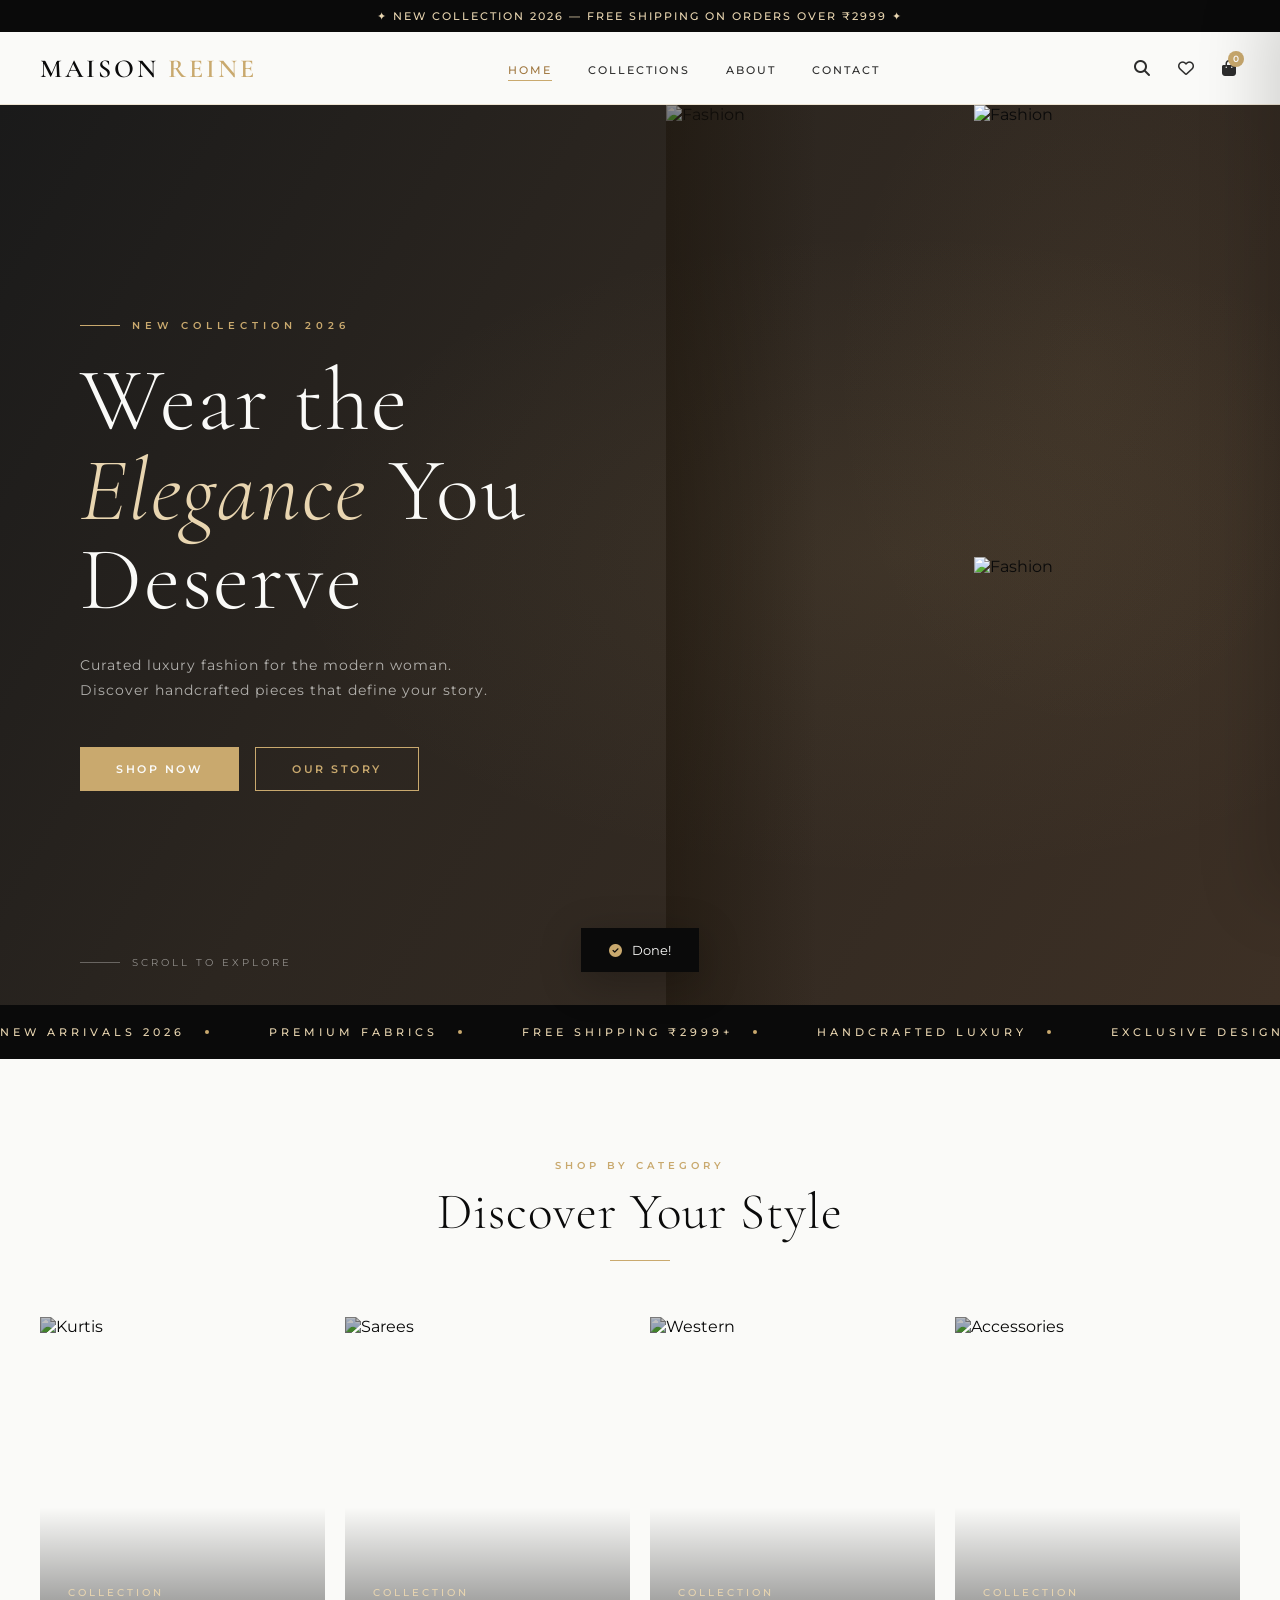
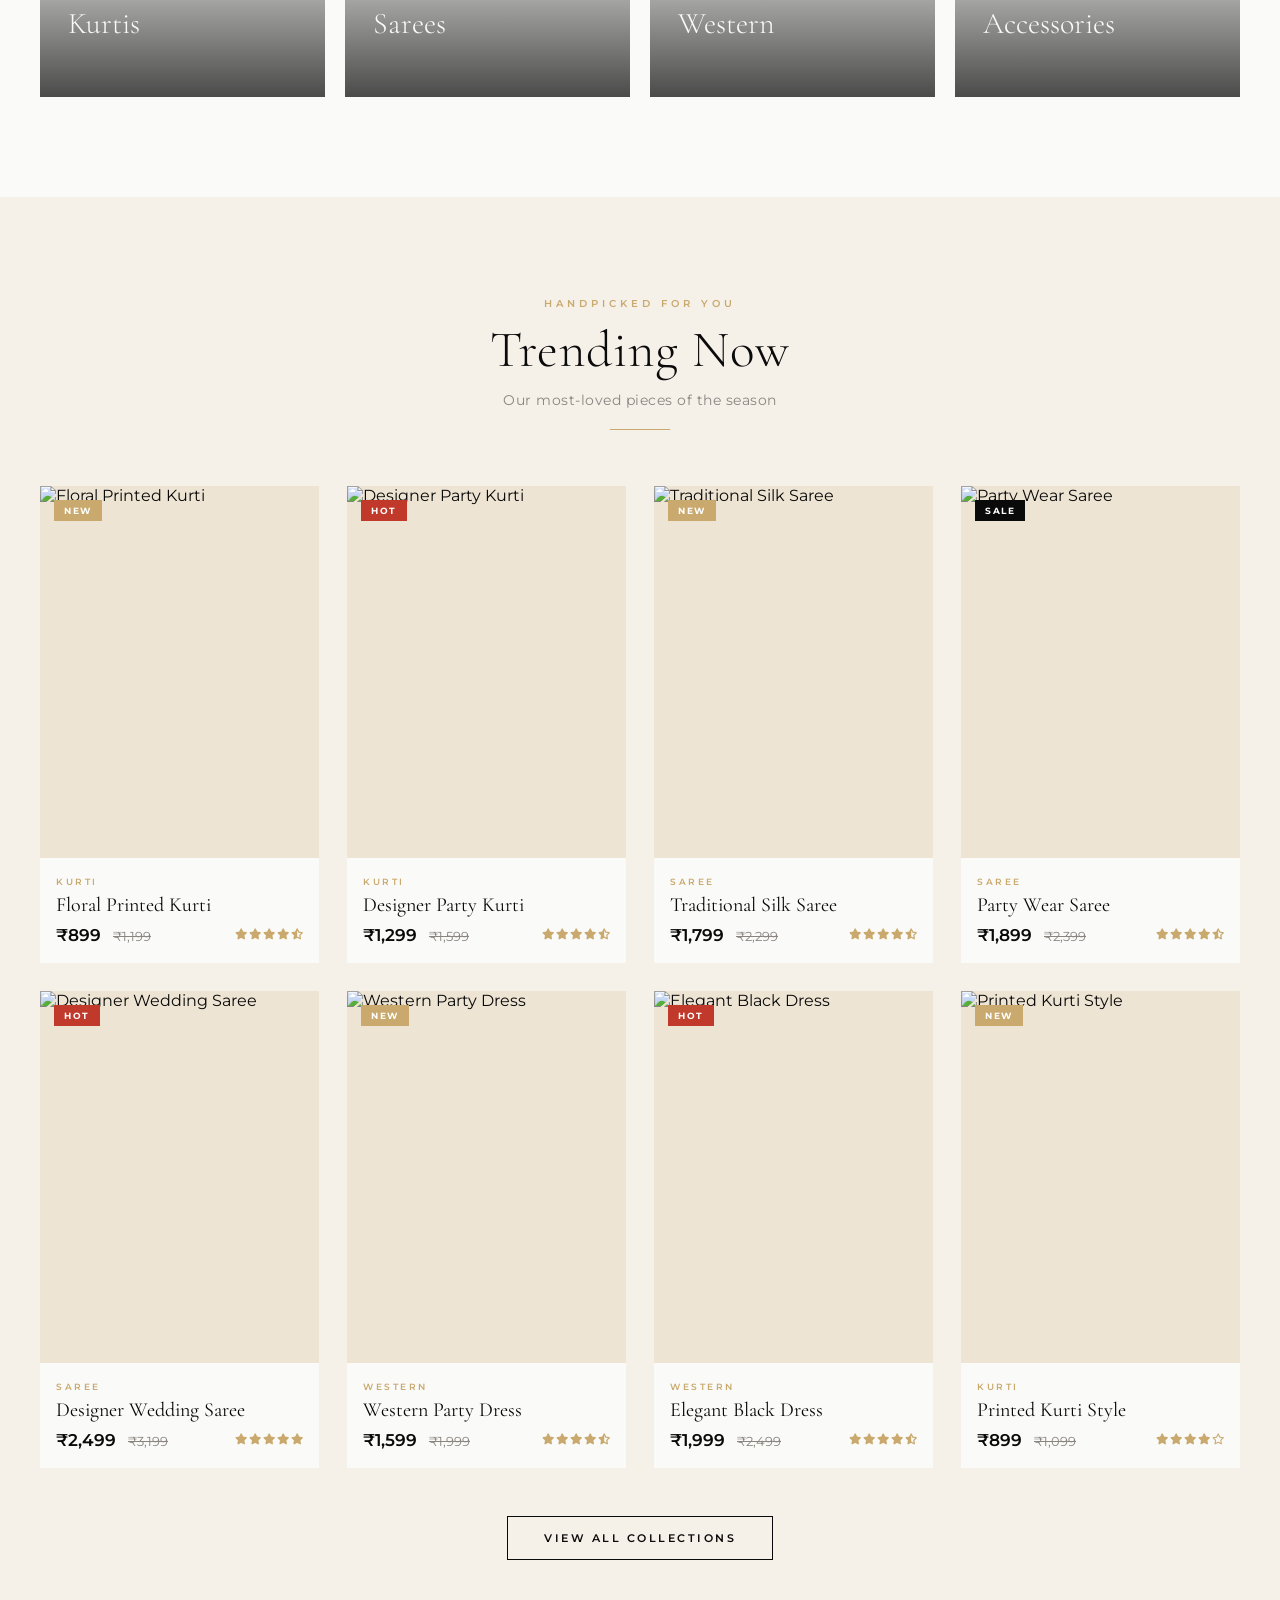
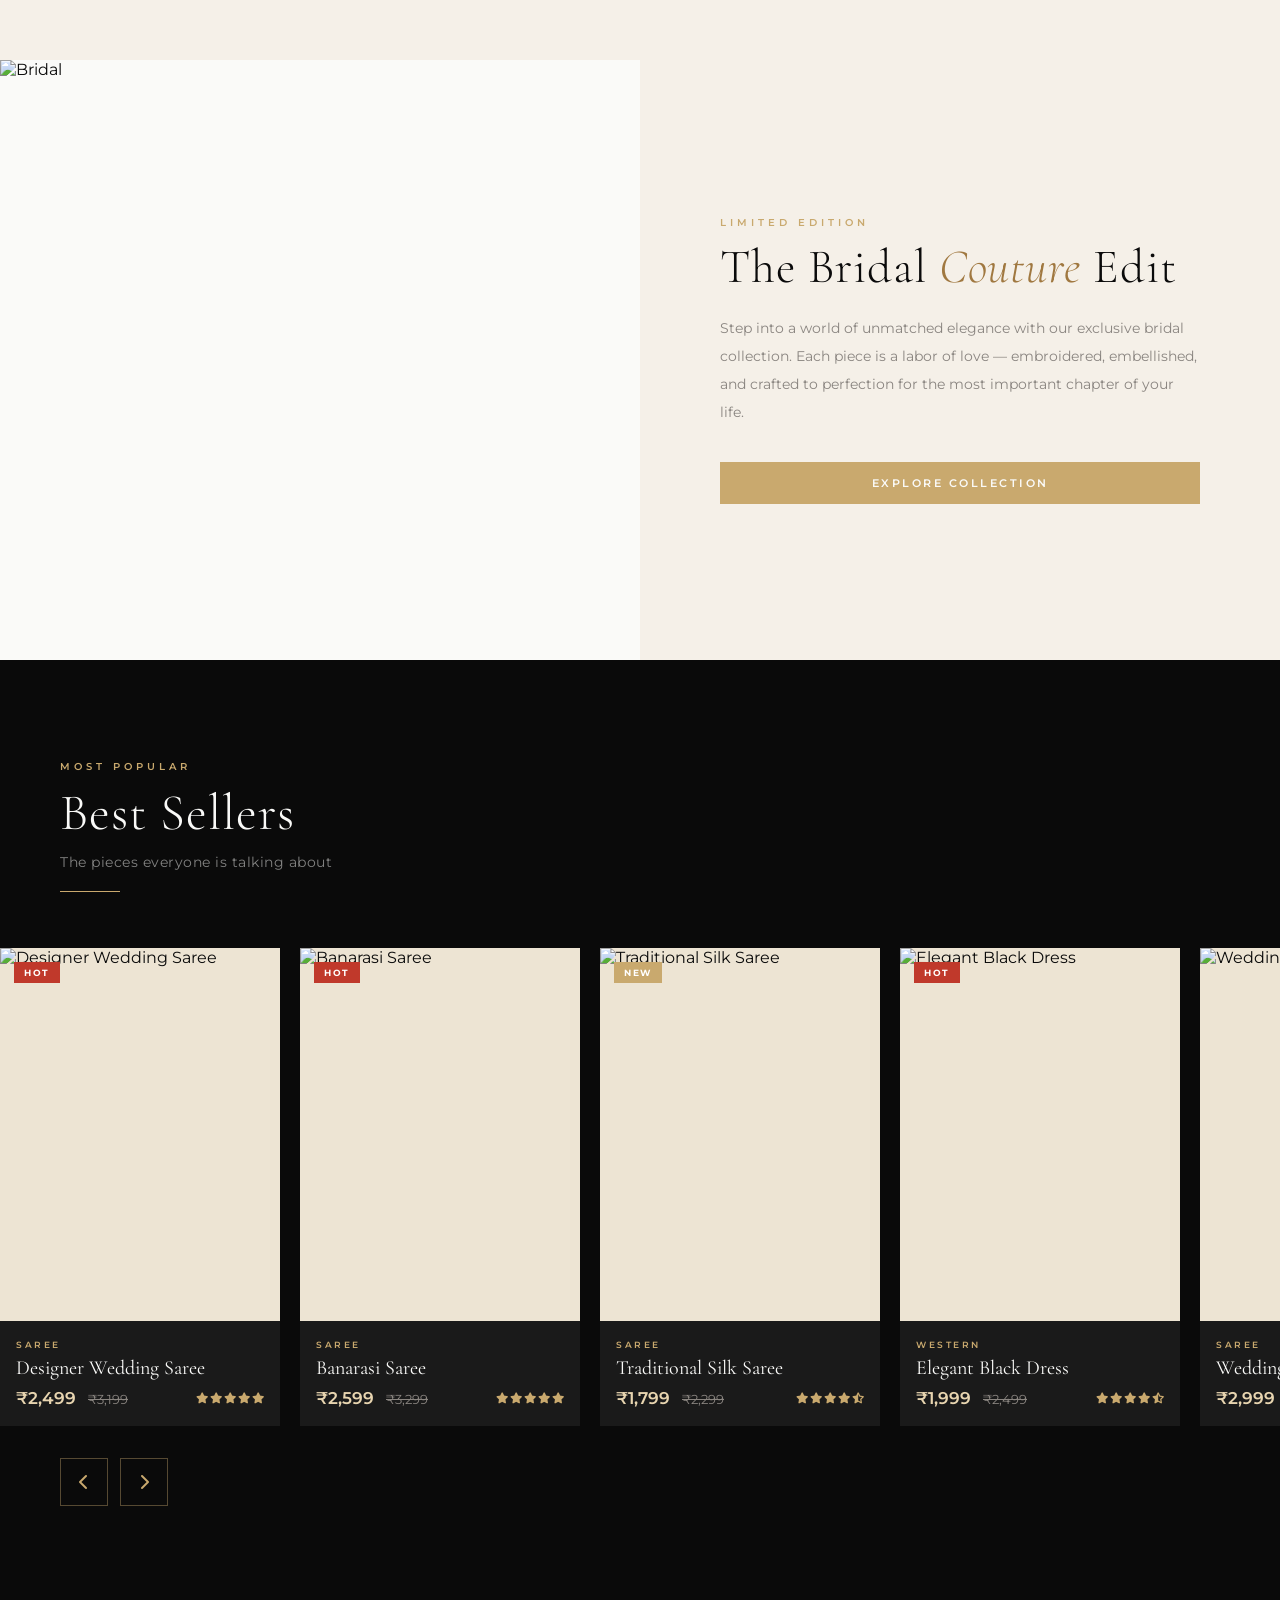
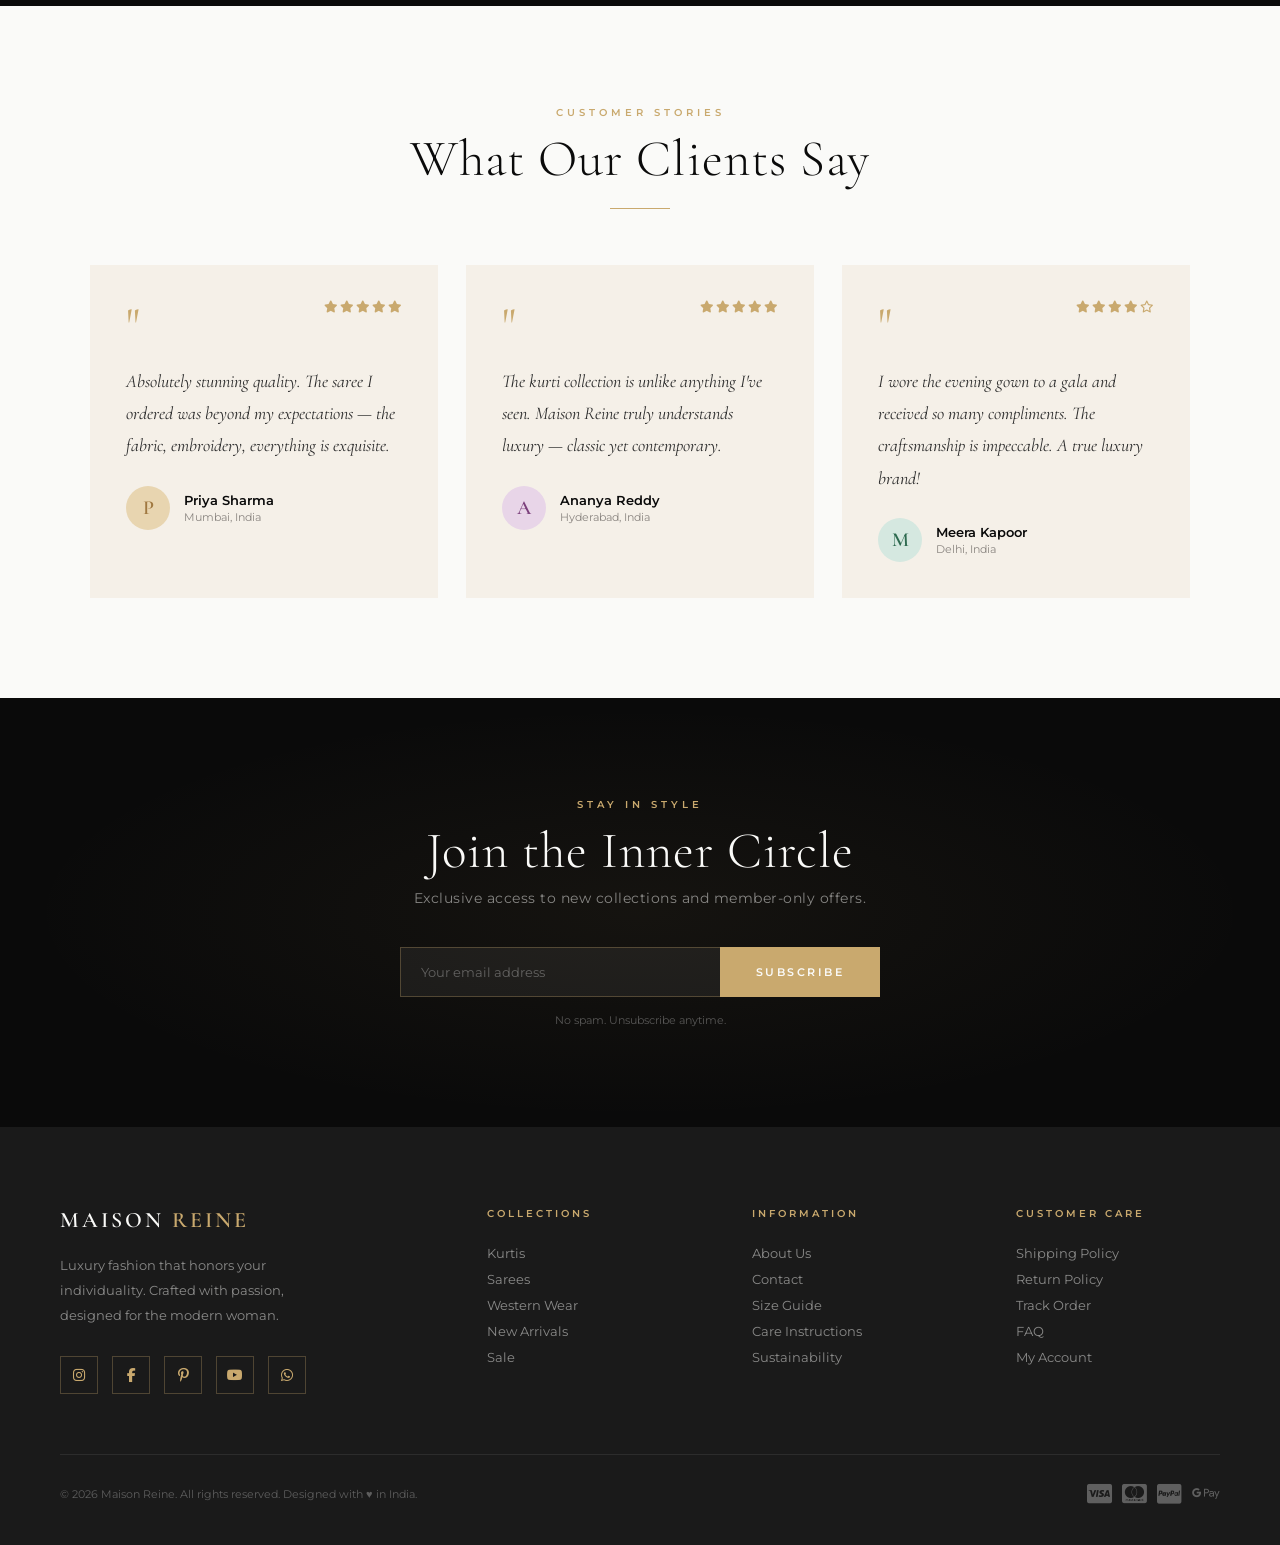
==== index.html @ cb3ecc86 "Add files via upload" ====
<!DOCTYPE html>
<html lang="en">
<head>
<meta charset="UTF-8">
<meta name="viewport" content="width=device-width, initial-scale=1.0">
<title>MAISON REINE — Luxury Fashion</title>
<link href="https://fonts.googleapis.com/css2?family=Cormorant+Garamond:ital,wght@0,300;0,400;0,600;1,300;1,400&family=Montserrat:wght@300;400;500;600&display=swap" rel="stylesheet">
<link rel="stylesheet" href="https://cdnjs.cloudflare.com/ajax/libs/font-awesome/6.4.0/css/all.min.css">
<link rel="stylesheet" href="css/style.css">
<link rel="stylesheet" href="css/animations.css">
<link rel="stylesheet" href="css/responsive.css">
</head>
<body>

<!-- TOP BAR -->
<div class="topbar">✦ New Collection 2026 — Free Shipping on Orders Over ₹2999 ✦</div>

<!-- NAVIGATION -->
<nav class="navbar" id="mainNav">
  <div class="nav-inner">
    <a class="nav-logo" href="index.html">MAISON <span>REINE</span></a>
    <ul class="nav-links">
      <li><a href="index.html" id="nav-home">Home</a></li>
      <li>
        <a href="shop.html" id="nav-shop">Collections</a>
        <div class="mega-menu">
          <div class="mega-col">
            <h4>Women</h4>
            <a href="shop.html?cat=kurti">Kurtis</a>
            <a href="shop.html?cat=saree">Sarees</a>
            <a href="shop.html?cat=western">Western Wear</a>
            <a href="shop.html">All Women</a>
          </div>
          <div class="mega-col">
            <h4>Men</h4>
            <a href="shop.html">Formal Shirts</a>
            <a href="shop.html">Ethnic Wear</a>
            <a href="shop.html">Casual Wear</a>
            <a href="shop.html">Accessories</a>
          </div>
          <div class="mega-col">
            <h4>Trending</h4>
            <a href="shop.html">New Arrivals</a>
            <a href="shop.html">Best Sellers</a>
            <a href="shop.html">Sale Items</a>
            <a href="shop.html">Gift Sets</a>
          </div>
        </div>
      </li>
      <li><a href="about.html" id="nav-about">About</a></li>
      <li><a href="contact.html" id="nav-contact">Contact</a></li>
    </ul>
    <div class="nav-actions">
      <button class="nav-icon" onclick="showToast('Search coming soon!')" title="Search"><i class="fas fa-search"></i></button>
      <button class="nav-icon" title="Wishlist"><i class="far fa-heart"></i></button>
      <button class="nav-icon cart-icon-btn" onclick="toggleCart()" title="Cart">
        <i class="fas fa-shopping-bag"></i>
        <span class="cart-badge">0</span>
      </button>
      <button class="hamburger" onclick="openMobileMenu()">
        <span></span><span></span><span></span>
      </button>
    </div>
  </div>
</nav>

<!-- MOBILE MENU -->
<div class="mobile-menu" id="mobileMenu">
  <button class="mobile-close" onclick="closeMobileMenu()"><i class="fas fa-times"></i></button>
  <a href="index.html">Home</a>
  <a href="shop.html">Collections</a>
  <a href="about.html">About</a>
  <a href="contact.html">Contact</a>
  <a href="pages/cart.html">Cart</a>
</div>

<!-- HERO -->
<section class="hero">
  <div class="hero-bg"></div>
  <div class="hero-glow"></div>
  <div class="hero-content">
    <div class="hero-tag">New Collection 2026</div>
    <h1>Wear the <em>Elegance</em> You Deserve</h1>
    <p class="hero-sub">Curated luxury fashion for the modern woman. Discover handcrafted pieces that define your story.</p>
    <div class="hero-ctas">
      <a href="shop.html" class="btn btn-gold">Shop Now</a>
      <a href="about.html" class="btn btn-outline-gold">Our Story</a>
    </div>
  </div>
  <div class="hero-right">
    <div class="hero-grid">
      <div class="hero-cell" style="grid-column:1;grid-row:1/3;">
        <img src="https://images.unsplash.com/photo-1515886657613-9f3515b0c78f?w=600&q=80" alt="Fashion">
        <div class="hero-cell-overlay"></div>
      </div>
      <div class="hero-cell">
        <img src="https://images.unsplash.com/photo-1539109136881-3be0616acf4b?w=400&q=80" alt="Fashion">
      </div>
      <div class="hero-cell">
        <img src="https://images.unsplash.com/photo-1529139574466-a303027c1d8b?w=400&q=80" alt="Fashion">
      </div>
    </div>
  </div>
  <div class="hero-scroll">
    <div class="scroll-line"></div>
    Scroll to Explore
  </div>
</section>

<!-- MARQUEE -->
<div class="marquee-bar">
  <div class="marquee-track" id="marqueeTrack">
    <div class="marquee-item"><span>New Arrivals 2026</span><div class="marquee-dot"></div></div>
    <div class="marquee-item"><span>Premium Fabrics</span><div class="marquee-dot"></div></div>
    <div class="marquee-item"><span>Free Shipping ₹2999+</span><div class="marquee-dot"></div></div>
    <div class="marquee-item"><span>Handcrafted Luxury</span><div class="marquee-dot"></div></div>
    <div class="marquee-item"><span>Exclusive Designs</span><div class="marquee-dot"></div></div>
    <div class="marquee-item"><span>Easy Returns</span><div class="marquee-dot"></div></div>
  </div>
</div>

<!-- CATEGORIES -->
<section class="section" style="background:var(--white);">
  <div class="container">
    <div class="section-header fade-up">
      <div class="section-tag">Shop by Category</div>
      <h2 class="section-title">Discover Your Style</h2>
      <div class="gold-line"></div>
    </div>
    <div class="categories-grid stagger">
      <a href="shop.html?cat=kurti" class="cat-card fade-up delay-1">
        <img src="https://images.unsplash.com/photo-1610030469983-98e550d6193c?w=500&q=80" alt="Kurtis" loading="lazy">
        <div class="cat-overlay">
          <div class="cat-label">Collection</div>
          <div class="cat-name">Kurtis</div>
          <div class="cat-cta">Shop Now <i class="fas fa-arrow-right"></i></div>
        </div>
      </a>
      <a href="shop.html?cat=saree" class="cat-card fade-up delay-2">
        <img src="https://images.unsplash.com/photo-1618354691373-d851c5c3a990?w=500&q=80" alt="Sarees" loading="lazy">
        <div class="cat-overlay">
          <div class="cat-label">Collection</div>
          <div class="cat-name">Sarees</div>
          <div class="cat-cta">Shop Now <i class="fas fa-arrow-right"></i></div>
        </div>
      </a>
      <a href="shop.html?cat=western" class="cat-card fade-up delay-3">
        <img src="https://images.unsplash.com/photo-1509631179647-0177331693ae?w=500&q=80" alt="Western" loading="lazy">
        <div class="cat-overlay">
          <div class="cat-label">Collection</div>
          <div class="cat-name">Western</div>
          <div class="cat-cta">Shop Now <i class="fas fa-arrow-right"></i></div>
        </div>
      </a>
      <a href="shop.html" class="cat-card fade-up delay-3">
        <img src="https://images.unsplash.com/photo-1487222477894-8943e31ef7b2?w=500&q=80" alt="Accessories" loading="lazy">
        <div class="cat-overlay">
          <div class="cat-label">Collection</div>
          <div class="cat-name">Accessories</div>
          <div class="cat-cta">Shop Now <i class="fas fa-arrow-right"></i></div>
        </div>
      </a>
    </div>
  </div>
</section>

<!-- TRENDING -->
<section class="section" style="background:var(--cream);">
  <div class="container">
    <div class="section-header fade-up">
      <div class="section-tag">Handpicked for You</div>
      <h2 class="section-title">Trending Now</h2>
      <p class="section-sub">Our most-loved pieces of the season</p>
      <div class="gold-line"></div>
    </div>
    <div class="grid-auto stagger" id="trendingGrid"></div>
    <div style="text-align:center;margin-top:48px;">
      <a href="shop.html" class="btn btn-outline">View All Collections</a>
    </div>
  </div>
</section>

<!-- EDITORIAL -->
<section class="editorial-section">
  <div class="editorial-img">
    <img src="https://images.unsplash.com/photo-1469334031218-e382a71b716b?w=800&q=80" alt="Bridal" loading="lazy">
  </div>
  <div class="editorial-body">
    <div class="section-tag fade-up">Limited Edition</div>
    <h2 class="section-title fade-up" style="text-align:left;font-size:48px;">The Bridal <em style="font-style:italic;color:var(--gold-dark)">Couture</em> Edit</h2>
    <p class="editorial-text fade-up">Step into a world of unmatched elegance with our exclusive bridal collection. Each piece is a labor of love — embroidered, embellished, and crafted to perfection for the most important chapter of your life.</p>
    <a href="shop.html?cat=saree" class="btn btn-gold fade-up">Explore Collection</a>
  </div>
</section>

<!-- BESTSELLERS CAROUSEL -->
<section class="carousel-section">
  <div class="carousel-inner-header">
    <div class="section-tag">Most Popular</div>
    <h2 class="section-title">Best Sellers</h2>
    <p class="section-sub">The pieces everyone is talking about</p>
    <div class="gold-line-left"></div>
  </div>
  <div class="carousel-track" id="carouselTrack"></div>
  <div class="carousel-nav">
    <button class="carousel-btn" onclick="scrollCarousel(-1)"><i class="fas fa-chevron-left"></i></button>
    <button class="carousel-btn" onclick="scrollCarousel(1)"><i class="fas fa-chevron-right"></i></button>
  </div>
</section>

<!-- REVIEWS -->
<section class="section" style="background:var(--white);">
  <div class="container">
    <div class="section-header fade-up">
      <div class="section-tag">Customer Stories</div>
      <h2 class="section-title">What Our Clients Say</h2>
      <div class="gold-line"></div>
    </div>
    <div class="reviews-grid">
      <div class="review-card fade-up delay-1">
        <div class="review-stars"><i class="fas fa-star"></i><i class="fas fa-star"></i><i class="fas fa-star"></i><i class="fas fa-star"></i><i class="fas fa-star"></i></div>
        <div class="review-quote">"</div>
        <p class="review-text">Absolutely stunning quality. The saree I ordered was beyond my expectations — the fabric, embroidery, everything is exquisite.</p>
        <div class="review-author">
          <div class="review-avatar" style="background:var(--gold-light);color:var(--gold-dark);">P</div>
          <div><div class="review-name">Priya Sharma</div><div class="review-loc">Mumbai, India</div></div>
        </div>
      </div>
      <div class="review-card fade-up delay-2">
        <div class="review-stars"><i class="fas fa-star"></i><i class="fas fa-star"></i><i class="fas fa-star"></i><i class="fas fa-star"></i><i class="fas fa-star"></i></div>
        <div class="review-quote">"</div>
        <p class="review-text">The kurti collection is unlike anything I've seen. Maison Reine truly understands luxury — classic yet contemporary.</p>
        <div class="review-author">
          <div class="review-avatar" style="background:#e8d5e8;color:#7b3f7b;">A</div>
          <div><div class="review-name">Ananya Reddy</div><div class="review-loc">Hyderabad, India</div></div>
        </div>
      </div>
      <div class="review-card fade-up delay-3">
        <div class="review-stars"><i class="fas fa-star"></i><i class="fas fa-star"></i><i class="fas fa-star"></i><i class="fas fa-star"></i><i class="far fa-star"></i></div>
        <div class="review-quote">"</div>
        <p class="review-text">I wore the evening gown to a gala and received so many compliments. The craftsmanship is impeccable. A true luxury brand!</p>
        <div class="review-author">
          <div class="review-avatar" style="background:#d5e8e0;color:#2d6a4f;">M</div>
          <div><div class="review-name">Meera Kapoor</div><div class="review-loc">Delhi, India</div></div>
        </div>
      </div>
    </div>
  </div>
</section>

<!-- NEWSLETTER -->
<section class="section newsletter-section">
  <div class="newsletter-glow"></div>
  <div style="position:relative;">
    <div class="section-tag">Stay in Style</div>
    <h2 class="section-title">Join the Inner Circle</h2>
    <p class="section-sub" style="margin-top:10px;">Exclusive access to new collections and member-only offers.</p>
    <div class="newsletter-form">
      <input id="newsletterEmail" type="email" class="newsletter-input" placeholder="Your email address">
      <button class="btn btn-gold" onclick="subscribeNewsletter('newsletterEmail')">Subscribe</button>
    </div>
    <p class="newsletter-note">No spam. Unsubscribe anytime.</p>
  </div>
</section>

<!-- FOOTER -->
<footer>
  <div class="footer-top">
    <div>
      <a class="footer-logo" href="index.html">MAISON <span>REINE</span></a>
      <p class="footer-desc">Luxury fashion that honors your individuality. Crafted with passion, designed for the modern woman.</p>
      <div class="social-links">
        <a class="social-link" href="#"><i class="fab fa-instagram"></i></a>
        <a class="social-link" href="#"><i class="fab fa-facebook-f"></i></a>
        <a class="social-link" href="#"><i class="fab fa-pinterest-p"></i></a>
        <a class="social-link" href="#"><i class="fab fa-youtube"></i></a>
        <a class="social-link" href="#"><i class="fab fa-whatsapp"></i></a>
      </div>
    </div>
    <div class="footer-col">
      <h5>Collections</h5>
      <a href="shop.html?cat=kurti">Kurtis</a>
      <a href="shop.html?cat=saree">Sarees</a>
      <a href="shop.html?cat=western">Western Wear</a>
      <a href="shop.html">New Arrivals</a>
      <a href="shop.html">Sale</a>
    </div>
    <div class="footer-col">
      <h5>Information</h5>
      <a href="about.html">About Us</a>
      <a href="contact.html">Contact</a>
      <a href="#">Size Guide</a>
      <a href="#">Care Instructions</a>
      <a href="#">Sustainability</a>
    </div>
    <div class="footer-col">
      <h5>Customer Care</h5>
      <a href="#">Shipping Policy</a>
      <a href="#">Return Policy</a>
      <a href="#">Track Order</a>
      <a href="#">FAQ</a>
      <a href="pages/login.html">My Account</a>
    </div>
  </div>
  <div class="footer-bottom">
    <span>© 2026 Maison Reine. All rights reserved. Designed with ♥ in India.</span>
    <div class="footer-payments">
      <i class="fab fa-cc-visa"></i>
      <i class="fab fa-cc-mastercard"></i>
      <i class="fab fa-cc-paypal"></i>
      <i class="fab fa-google-pay"></i>
    </div>
  </div>
</footer>

<!-- CART DRAWER -->
<div class="cart-overlay" id="cartOverlay" onclick="toggleCart()"></div>
<div class="cart-drawer" id="cartDrawer">
  <div class="cart-head">
    <div class="cart-title">Shopping Bag <span id="cartItemCount">(0)</span></div>
    <button class="cart-close" onclick="toggleCart()"><i class="fas fa-times"></i></button>
  </div>
  <div class="cart-body" id="cartBodyEl"></div>
  <div class="cart-foot">
    <div class="cart-row"><span>Subtotal</span><span id="cartSubtotalEl">₹0</span></div>
    <div class="cart-row"><span>Shipping</span><span>Free</span></div>
    <div style="height:1px;background:var(--beige);margin:12px 0;"></div>
    <div class="cart-row-total"><span>Total</span><span id="cartTotalEl">₹0</span></div>
    <a href="pages/checkout.html" class="btn btn-gold btn-full" style="margin-bottom:10px;">Proceed to Checkout</a>
    <button class="btn btn-outline btn-full" onclick="toggleCart()">Continue Shopping</button>
  </div>
</div>

<!-- QUICK VIEW MODAL -->
<div class="modal-overlay" id="modalOverlay">
  <div class="modal-wrap">
    <button class="modal-close" onclick="closeQuickView()"><i class="fas fa-times"></i></button>
    <div class="modal-box">
      <img class="modal-img" id="modalImg" src="" alt="">
      <div class="modal-body">
        <div class="detail-brand">MAISON REINE</div>
        <h2 id="modalTitle" style="font-family:'Cormorant Garamond',serif;font-size:32px;font-weight:300;color:var(--black);margin-bottom:12px;">—</h2>
        <div class="detail-stars" style="margin-bottom:16px;"><i class="fas fa-star"></i><i class="fas fa-star"></i><i class="fas fa-star"></i><i class="fas fa-star"></i><i class="fas fa-star-half-alt"></i></div>
        <div id="modalPrice" style="font-size:26px;font-weight:700;margin-bottom:20px;"></div>
        <div class="option-label">Size</div>
        <div class="size-options" style="margin-bottom:20px;">
          <button class="size-btn active" onclick="selectSize(this)">S</button>
          <button class="size-btn" onclick="selectSize(this)">M</button>
          <button class="size-btn" onclick="selectSize(this)">L</button>
          <button class="size-btn" onclick="selectSize(this)">XL</button>
        </div>
        <button class="btn btn-gold btn-full" style="margin-bottom:10px;" onclick="addFromModal()">Add to Bag</button>
        <button class="btn btn-outline btn-full" onclick="detailFromModal()">View Full Details</button>
      </div>
    </div>
  </div>
</div>

<!-- TOAST -->
<div class="toast" id="toast"><i class="fas fa-check-circle"></i><span id="toastMsg">Done!</span></div>

<script src="js/products.js"></script>
<script src="js/cart.js"></script>
<script src="js/script.js"></script>
<script>
document.addEventListener('DOMContentLoaded', () => {
  // Trending
  const trending = PRODUCTS.filter(p => p.badge).slice(0, 8);
  document.getElementById('trendingGrid').innerHTML = trending.map(productCardHTML).join('');

  // Carousel
  const best = [...PRODUCTS].sort((a,b) => b.rating - a.rating).slice(0, 10);
  document.getElementById('carouselTrack').innerHTML = best.map(p =>
    `<div class="carousel-item">${productCardHTML(p)}</div>`
  ).join('');
});
</script>
</body>
</html>
---- css/style.css ----
/* ============================================================
   MAISON REINE — Master Stylesheet
   style.css
============================================================ */

/* ── Variables ─────────────────────────────────────────── */
:root {
  --gold:        #C9A96E;
  --gold-light:  #E8D5B0;
  --gold-dark:   #A07840;
  --black:       #0A0A0A;
  --off-black:   #1A1A1A;
  --charcoal:    #2C2C2C;
  --white:       #FAFAF8;
  --cream:       #F5F0E8;
  --beige:       #EDE4D3;
  --warm-gray:   #8A8580;
  --border:      rgba(201,169,110,0.25);
  --shadow:      0 20px 60px rgba(0,0,0,0.12);
  --shadow-gold: 0 10px 40px rgba(201,169,110,0.2);
  --nav-h:       72px;
}

/* ── Reset ─────────────────────────────────────────────── */
*, *::before, *::after { margin:0; padding:0; box-sizing:border-box; }
html { scroll-behavior:smooth; }
body {
  font-family:'Montserrat', sans-serif;
  background:var(--white);
  color:var(--black);
  overflow-x:hidden;
}
img { display:block; max-width:100%; }
a  { text-decoration:none; color:inherit; }
ul { list-style:none; }
input,textarea,select,button { font-family:inherit; }

/* ── Scrollbar ─────────────────────────────────────────── */
::-webkit-scrollbar { width:6px; }
::-webkit-scrollbar-track { background:var(--cream); }
::-webkit-scrollbar-thumb { background:var(--gold); border-radius:3px; }

/* ── Typography ────────────────────────────────────────── */
.serif { font-family:'Cormorant Garamond', serif; }
h1,h2,h3 { font-family:'Cormorant Garamond', serif; font-weight:300; letter-spacing:.02em; }

/* ── Layout helpers ────────────────────────────────────── */
.container { max-width:1320px; margin:0 auto; padding:0 40px; }
.section    { padding:100px 0; }
.grid-auto  { display:grid; grid-template-columns:repeat(auto-fill,minmax(260px,1fr)); gap:28px; }

/* ── Buttons ───────────────────────────────────────────── */
.btn {
  display:inline-flex; align-items:center; justify-content:center; gap:8px;
  padding:14px 36px; font-size:11px; font-weight:600;
  letter-spacing:2.5px; text-transform:uppercase; cursor:pointer;
  transition:all .3s; font-family:'Montserrat', sans-serif; border:none;
}
.btn-gold   { background:var(--gold); color:var(--white); }
.btn-gold:hover { background:var(--gold-dark); transform:translateY(-1px); box-shadow:var(--shadow-gold); }
.btn-black  { background:var(--black); color:var(--white); }
.btn-black:hover { background:var(--charcoal); }
.btn-outline{ background:transparent; color:var(--black); border:1px solid var(--black); }
.btn-outline:hover { background:var(--black); color:var(--white); }
.btn-outline-gold { background:transparent; color:var(--gold); border:1px solid var(--gold); }
.btn-outline-gold:hover { background:var(--gold); color:var(--white); }
.btn-full { width:100%; }
.btn-sm { padding:10px 22px; font-size:10px; }

/* ── Section header ────────────────────────────────────── */
.section-header { text-align:center; margin-bottom:56px; }
.section-tag {
  font-size:10px; letter-spacing:4px; text-transform:uppercase;
  color:var(--gold); font-weight:600; margin-bottom:12px;
}
.section-title { font-size:clamp(32px,4vw,52px); font-weight:300; color:var(--black); line-height:1.1; }
.section-sub   { margin-top:12px; color:var(--warm-gray); font-size:14px; letter-spacing:.5px; }
.gold-line     { width:60px; height:1px; background:var(--gold); margin:20px auto 0; }
.gold-line-left{ width:60px; height:1px; background:var(--gold); margin:20px 0 0; }

/* ── TOP BAR ───────────────────────────────────────────── */
.topbar {
  background:var(--black); color:var(--gold-light);
  text-align:center; padding:9px;
  font-size:11px; letter-spacing:2px; font-weight:500; text-transform:uppercase;
}

/* ── NAVIGATION ────────────────────────────────────────── */
.navbar {
  position:sticky; top:0; z-index:900;
  background:rgba(250,250,248,.95); backdrop-filter:blur(20px);
  border-bottom:1px solid var(--border);
  padding:0 40px; transition:all .3s;
}
.navbar.scrolled { background:rgba(250,250,248,.98); box-shadow:0 4px 30px rgba(0,0,0,.08); }
.nav-inner {
  display:flex; align-items:center; justify-content:space-between;
  height:var(--nav-h); max-width:1400px; margin:0 auto;
}
.nav-logo {
  font-family:'Cormorant Garamond', serif; font-size:26px; font-weight:600;
  color:var(--black); letter-spacing:3px; text-transform:uppercase;
}
.nav-logo span { color:var(--gold); }
.nav-links { display:flex; gap:36px; position:relative; }
.nav-links > li { position:relative; }
.nav-links > li > a {
  font-size:11px; font-weight:500; letter-spacing:2px; text-transform:uppercase;
  color:var(--charcoal); padding:10px 0; transition:color .3s; position:relative;
}
.nav-links > li > a::after {
  content:''; position:absolute; bottom:6px; left:0;
  width:0; height:1px; background:var(--gold); transition:width .3s;
}
.nav-links > li > a:hover::after,
.nav-links > li > a.active::after { width:100%; }
.nav-links > li > a:hover,
.nav-links > li > a.active { color:var(--gold-dark); }

/* Mega-menu */
.mega-menu {
  display:none; position:absolute; top:calc(100% + 1px); left:50%;
  transform:translateX(-50%);
  background:var(--white); border:1px solid var(--border);
  box-shadow:var(--shadow); padding:32px 40px; min-width:520px;
}
.nav-links > li:hover .mega-menu { display:flex; gap:40px; animation:fadeDown .2s ease; }
.mega-col h4 {
  font-size:10px; letter-spacing:3px; text-transform:uppercase;
  color:var(--gold); margin-bottom:14px; font-weight:600;
}
.mega-col a { display:block; font-size:13px; color:var(--charcoal); padding:5px 0; transition:all .2s; }
.mega-col a:hover { color:var(--gold); padding-left:6px; }

/* Nav actions */
.nav-actions { display:flex; align-items:center; gap:20px; }
.nav-icon {
  background:none; border:none; cursor:pointer; color:var(--charcoal);
  font-size:16px; transition:color .3s; position:relative; padding:4px;
}
.nav-icon:hover { color:var(--gold); }
.cart-badge {
  position:absolute; top:-4px; right:-4px;
  background:var(--gold); color:#fff; font-size:9px;
  width:16px; height:16px; border-radius:50%;
  display:flex; align-items:center; justify-content:center;
  font-weight:600;
}
.hamburger { display:none; flex-direction:column; gap:5px; cursor:pointer; background:none; border:none; padding:4px; }
.hamburger span { display:block; width:24px; height:1.5px; background:var(--charcoal); transition:all .3s; }

/* Mobile menu */
.mobile-menu {
  display:none; position:fixed; inset:0; background:var(--black);
  z-index:2000; padding:40px; flex-direction:column; overflow-y:auto;
}
.mobile-menu.open { display:flex; }
.mobile-close { align-self:flex-end; background:none; border:none; color:var(--white); font-size:28px; cursor:pointer; margin-bottom:40px; }
.mobile-menu a {
  font-family:'Cormorant Garamond', serif; font-size:36px; color:var(--white);
  padding:12px 0; border-bottom:1px solid rgba(255,255,255,.08); transition:color .3s;
}
.mobile-menu a:hover { color:var(--gold); }

/* ── HERO ──────────────────────────────────────────────── */
.hero {
  position:relative; height:100vh; min-height:700px;
  overflow:hidden; display:flex; align-items:center;
}
.hero-bg { position:absolute; inset:0; background:linear-gradient(120deg,#1a1a1a 0%,#2c2620 40%,#3d3025 100%); }
.hero-glow {
  position:absolute; inset:0;
  background:radial-gradient(ellipse 80% 60% at 70% 50%, rgba(201,169,110,.08) 0%, transparent 60%),
             radial-gradient(ellipse 40% 80% at 85% 30%, rgba(201,169,110,.05) 0%, transparent 50%);
}
.hero-content { position:relative; z-index:2; padding:0 80px; max-width:700px; }
.hero-tag {
  font-size:10px; letter-spacing:5px; text-transform:uppercase;
  color:var(--gold); font-weight:600; margin-bottom:24px;
  display:flex; align-items:center; gap:12px;
}
.hero-tag::before { content:''; display:block; width:40px; height:1px; background:var(--gold); }
.hero h1 { font-size:clamp(52px,7vw,96px); font-weight:300; color:var(--white); line-height:1.0; margin-bottom:28px; }
.hero h1 em { font-style:italic; color:var(--gold-light); }
.hero-sub { font-size:14px; color:rgba(250,250,248,.65); letter-spacing:1px; margin-bottom:44px; line-height:1.8; max-width:420px; }
.hero-ctas { display:flex; gap:16px; flex-wrap:wrap; }
.hero-right { position:absolute; right:0; top:0; bottom:0; width:48%; overflow:hidden; }
.hero-grid { display:grid; grid-template-columns:1fr 1fr; grid-template-rows:1fr 1fr; height:100%; gap:3px; }
.hero-cell { overflow:hidden; position:relative; }
.hero-cell img { width:100%; height:100%; object-fit:cover; transition:transform 8s ease; }
.hero-cell:hover img { transform:scale(1.04); }
.hero-cell-overlay { position:absolute; inset:0; background:linear-gradient(to right,rgba(26,18,8,.5) 0%,transparent 50%); }
.hero-scroll {
  position:absolute; bottom:36px; left:80px;
  display:flex; align-items:center; gap:12px;
  color:rgba(250,250,248,.5); font-size:10px; letter-spacing:3px; text-transform:uppercase;
}
.scroll-line { width:40px; height:1px; background:rgba(250,250,248,.3); }

/* ── MARQUEE ───────────────────────────────────────────── */
.marquee-bar { background:var(--black); padding:20px 0; overflow:hidden; }
.marquee-track { display:flex; gap:60px; animation:marquee 22s linear infinite; white-space:nowrap; }
.marquee-item { display:flex; align-items:center; gap:20px; flex-shrink:0; font-size:11px; letter-spacing:4px; text-transform:uppercase; color:var(--gold-light); font-weight:500; }
.marquee-dot  { width:4px; height:4px; border-radius:50%; background:var(--gold); }

/* ── CATEGORIES ─────────────────────────────────────────── */
.categories-grid { display:grid; grid-template-columns:repeat(4,1fr); gap:20px; }
.cat-card { position:relative; overflow:hidden; cursor:pointer; aspect-ratio:3/4; }
.cat-card img { width:100%; height:100%; object-fit:cover; transition:transform .7s cubic-bezier(.25,.46,.45,.94); filter:brightness(.75); }
.cat-card:hover img { transform:scale(1.06); filter:brightness(.65); }
.cat-overlay { position:absolute; inset:0; background:linear-gradient(to top,rgba(0,0,0,.7) 0%,transparent 50%); display:flex; flex-direction:column; justify-content:flex-end; padding:28px; }
.cat-label { font-size:10px; letter-spacing:3px; text-transform:uppercase; color:var(--gold-light); font-weight:500; margin-bottom:6px; }
.cat-name  { font-family:'Cormorant Garamond',serif; font-size:30px; font-weight:300; color:var(--white); margin-bottom:14px; }
.cat-cta   { font-size:10px; letter-spacing:2px; text-transform:uppercase; color:var(--gold); font-weight:600; opacity:0; transform:translateX(-10px); transition:all .3s; display:flex; align-items:center; gap:8px; }
.cat-card:hover .cat-cta { opacity:1; transform:translateX(0); }

/* ── PRODUCT CARD ───────────────────────────────────────── */
.product-card { background:var(--white); position:relative; transition:transform .3s,box-shadow .3s; }
.product-card:hover { transform:translateY(-6px); box-shadow:var(--shadow); }
.product-img-wrap { position:relative; overflow:hidden; aspect-ratio:3/4; background:var(--beige); }
.product-img-wrap img { width:100%; height:100%; object-fit:cover; transition:transform .7s cubic-bezier(.25,.46,.45,.94); }
.product-card:hover .product-img-wrap img { transform:scale(1.06); }
.product-badges { position:absolute; top:14px; left:14px; display:flex; flex-direction:column; gap:6px; z-index:2; }
.badge { font-size:9px; font-weight:700; letter-spacing:1.5px; text-transform:uppercase; padding:5px 10px; }
.badge-new  { background:var(--gold);   color:#fff; }
.badge-sale { background:var(--black);  color:#fff; }
.badge-hot  { background:#c0392b;       color:#fff; }
.product-hover-actions {
  position:absolute; top:14px; right:14px;
  display:flex; flex-direction:column; gap:8px; z-index:2;
  opacity:0; transform:translateX(10px); transition:all .3s;
}
.product-card:hover .product-hover-actions { opacity:1; transform:translateX(0); }
.icon-btn {
  width:38px; height:38px; background:var(--white); border:none;
  display:flex; align-items:center; justify-content:center;
  cursor:pointer; font-size:14px; color:var(--charcoal); transition:all .2s;
  box-shadow:0 2px 12px rgba(0,0,0,.12);
}
.icon-btn:hover { background:var(--gold); color:var(--white); }
.icon-btn.active i { color:#c0392b; }
.product-add-hover {
  position:absolute; bottom:0; left:0; right:0;
  background:rgba(10,10,10,.92); color:var(--white); border:none;
  padding:14px; font-size:10px; font-weight:600; letter-spacing:2.5px;
  text-transform:uppercase; cursor:pointer; transition:all .3s;
  font-family:'Montserrat', sans-serif;
  opacity:0; transform:translateY(100%);
}
.product-card:hover .product-add-hover { opacity:1; transform:translateY(0); }
.product-add-hover:hover { background:var(--gold); }
.product-info { padding:18px 16px; }
.product-cat  { font-size:9px; letter-spacing:2.5px; text-transform:uppercase; color:var(--gold); font-weight:600; margin-bottom:6px; }
.product-name { font-family:'Cormorant Garamond',serif; font-size:20px; color:var(--black); margin-bottom:8px; }
.product-price-row { display:flex; align-items:center; justify-content:space-between; }
.product-price     { font-size:17px; font-weight:600; color:var(--black); }
.product-price-old { font-size:13px; text-decoration:line-through; color:var(--warm-gray); margin-left:8px; }
.product-stars     { display:flex; gap:2px; color:var(--gold); font-size:11px; }

/* ── BESTSELLER CAROUSEL ───────────────────────────────── */
.carousel-section { background:var(--black); padding:100px 0; overflow:hidden; }
.carousel-inner-header { padding:0 60px; margin-bottom:56px; }
.carousel-inner-header .section-title { color:var(--white); }
.carousel-inner-header .section-sub   { color:rgba(250,250,248,.5); }
.carousel-track {
  display:flex; gap:20px; padding:0 60px;
  overflow-x:auto; scroll-snap-type:x mandatory; -webkit-overflow-scrolling:touch;
  scrollbar-width:none;
}
.carousel-track::-webkit-scrollbar { display:none; }
.carousel-item { flex:0 0 280px; scroll-snap-align:start; }
.carousel-item .product-card { background:var(--off-black); }
.carousel-item .product-name { color:var(--white); }
.carousel-item .product-price { color:var(--gold-light); }
.carousel-nav { display:flex; gap:12px; padding:32px 60px 0; }
.carousel-btn {
  width:48px; height:48px; border:1px solid rgba(201,169,110,.4);
  background:transparent; color:var(--gold); font-size:16px;
  cursor:pointer; transition:all .3s;
  display:flex; align-items:center; justify-content:center;
}
.carousel-btn:hover { background:var(--gold); color:var(--black); border-color:var(--gold); }

/* ── EDITORIAL ─────────────────────────────────────────── */
.editorial-section { display:grid; grid-template-columns:1fr 1fr; min-height:600px; }
.editorial-img { overflow:hidden; }
.editorial-img img { width:100%; height:100%; object-fit:cover; transition:transform .8s; }
.editorial-img:hover img { transform:scale(1.04); }
.editorial-body { background:var(--cream); display:flex; flex-direction:column; justify-content:center; padding:80px; }
.editorial-body .section-title { text-align:left; font-size:48px; }
.editorial-text { margin-top:20px; font-size:14px; color:var(--warm-gray); line-height:2; margin-bottom:36px; }

/* ── REVIEWS ───────────────────────────────────────────── */
.reviews-grid { display:grid; grid-template-columns:repeat(3,1fr); gap:28px; max-width:1100px; margin:0 auto; }
.review-card { background:var(--cream); padding:36px; position:relative; transition:transform .3s; }
.review-card:hover { transform:translateY(-4px); }
.review-quote { font-size:48px; font-family:'Cormorant Garamond',serif; color:var(--gold); line-height:1; margin-bottom:16px; }
.review-text  { font-family:'Cormorant Garamond',serif; font-size:18px; font-style:italic; color:var(--charcoal); line-height:1.8; margin-bottom:24px; }
.review-author { display:flex; align-items:center; gap:14px; }
.review-avatar { width:44px; height:44px; border-radius:50%; display:flex; align-items:center; justify-content:center; font-family:'Cormorant Garamond',serif; font-size:20px; font-weight:600; overflow:hidden; }
.review-name   { font-size:13px; font-weight:600; color:var(--black); margin-bottom:2px; }
.review-loc    { font-size:11px; color:var(--warm-gray); }
.review-stars  { position:absolute; top:36px; right:36px; display:flex; gap:2px; color:var(--gold); font-size:12px; }

/* ── NEWSLETTER ────────────────────────────────────────── */
.newsletter-section { background:var(--black); text-align:center; position:relative; overflow:hidden; }
.newsletter-glow { position:absolute; inset:0; background:radial-gradient(ellipse 80% 80% at 50% 50%, rgba(201,169,110,.06) 0%, transparent 60%); }
.newsletter-section .section-title { color:var(--white); }
.newsletter-section .section-tag   { color:var(--gold); }
.newsletter-section .section-sub   { color:rgba(250,250,248,.5); }
.newsletter-form { display:flex; max-width:480px; margin:40px auto 0; }
.newsletter-input {
  flex:1; padding:16px 20px; background:rgba(255,255,255,.06);
  border:1px solid rgba(201,169,110,.3); border-right:none;
  color:var(--white); font-family:'Montserrat', sans-serif; font-size:13px;
  outline:none; transition:border-color .3s;
}
.newsletter-input::placeholder { color:rgba(255,255,255,.3); }
.newsletter-input:focus { border-color:var(--gold); }
.newsletter-note { margin-top:16px; font-size:11px; color:rgba(255,255,255,.3); position:relative; }

/* ── FOOTER ────────────────────────────────────────────── */
footer { background:var(--off-black); color:rgba(250,250,248,.7); padding:80px 60px 40px; }
.footer-top { display:grid; grid-template-columns:1.8fr 1fr 1fr 1fr; gap:60px; margin-bottom:60px; }
.footer-logo { font-family:'Cormorant Garamond',serif; font-size:22px; font-weight:600; letter-spacing:3px; text-transform:uppercase; color:var(--white); display:block; margin-bottom:20px; }
.footer-logo span { color:var(--gold); }
.footer-desc { font-size:13px; line-height:1.9; color:rgba(250,250,248,.5); max-width:280px; margin-bottom:28px; }
.social-links { display:flex; gap:14px; }
.social-link { width:38px; height:38px; border:1px solid rgba(201,169,110,.3); display:flex; align-items:center; justify-content:center; color:var(--gold); font-size:14px; transition:all .3s; }
.social-link:hover { background:var(--gold); color:var(--black); border-color:var(--gold); }
.footer-col h5 { font-size:10px; letter-spacing:3px; text-transform:uppercase; color:var(--gold); font-weight:600; margin-bottom:20px; }
.footer-col a  { display:block; font-size:13px; color:rgba(250,250,248,.5); padding:5px 0; transition:all .2s; }
.footer-col a:hover { color:var(--gold-light); padding-left:4px; }
.footer-bottom { border-top:1px solid rgba(255,255,255,.08); padding-top:28px; display:flex; align-items:center; justify-content:space-between; font-size:11px; color:rgba(250,250,248,.3); flex-wrap:wrap; gap:12px; }
.footer-payments { display:flex; gap:10px; font-size:22px; color:rgba(255,255,255,.3); }

/* ── CART DRAWER ───────────────────────────────────────── */
.cart-overlay { position:fixed; inset:0; background:rgba(0,0,0,.5); z-index:1900; opacity:0; pointer-events:none; transition:opacity .3s; backdrop-filter:blur(3px); }
.cart-overlay.open { opacity:1; pointer-events:all; }
.cart-drawer { position:fixed; top:0; right:-420px; width:420px; height:100vh; background:var(--white); z-index:2000; transition:right .4s cubic-bezier(.25,.46,.45,.94); display:flex; flex-direction:column; box-shadow:-20px 0 60px rgba(0,0,0,.15); }
.cart-drawer.open { right:0; }
.cart-head { padding:28px 28px 24px; border-bottom:1px solid var(--beige); display:flex; align-items:center; justify-content:space-between; }
.cart-title { font-family:'Cormorant Garamond',serif; font-size:22px; color:var(--black); }
.cart-close { background:none; border:none; font-size:20px; cursor:pointer; color:var(--charcoal); transition:color .2s; }
.cart-close:hover { color:var(--gold); }
.cart-body { flex:1; overflow-y:auto; padding:20px 28px; }
.cart-item { display:flex; gap:14px; padding:16px 0; border-bottom:1px solid var(--beige); }
.cart-item-img { width:80px; height:96px; object-fit:cover; flex-shrink:0; background:var(--beige); }
.cart-item-info { flex:1; }
.cart-item-name  { font-family:'Cormorant Garamond',serif; font-size:16px; color:var(--black); margin-bottom:4px; }
.cart-item-meta  { font-size:11px; color:var(--warm-gray); margin-bottom:10px; }
.cart-item-price { font-size:15px; font-weight:600; color:var(--black); }
.cart-remove { background:none; border:none; color:var(--warm-gray); cursor:pointer; font-size:16px; transition:color .2s; align-self:flex-start; }
.cart-remove:hover { color:#c0392b; }
.cart-empty { display:flex; flex-direction:column; align-items:center; justify-content:center; height:200px; color:var(--warm-gray); gap:12px; }
.cart-empty i { font-size:36px; color:var(--gold-light); }
.cart-foot { padding:20px 28px 28px; border-top:1px solid var(--beige); }
.cart-row  { display:flex; justify-content:space-between; font-size:13px; color:var(--warm-gray); margin-bottom:6px; }
.cart-row-total { display:flex; justify-content:space-between; margin-bottom:20px; }
.cart-row-total span:first-child { font-family:'Cormorant Garamond',serif; font-size:22px; color:var(--black); }
.cart-row-total span:last-child  { font-size:18px; font-weight:700; color:var(--black); }

/* ── QUICK VIEW MODAL ──────────────────────────────────── */
.modal-overlay { position:fixed; inset:0; background:rgba(0,0,0,.7); z-index:3000; display:none; align-items:center; justify-content:center; backdrop-filter:blur(6px); padding:20px; }
.modal-overlay.open { display:flex; }
.modal-wrap { position:relative; }
.modal-close { position:absolute; top:-40px; right:0; background:var(--white); border:none; width:36px; height:36px; cursor:pointer; font-size:16px; color:var(--charcoal); display:flex; align-items:center; justify-content:center; transition:all .2s; }
.modal-close:hover { background:var(--gold); color:var(--white); }
.modal-box { background:var(--white); max-width:860px; width:100%; display:grid; grid-template-columns:1fr 1fr; max-height:90vh; overflow:hidden; animation:modalIn .3s ease; }
.modal-img  { width:100%; height:100%; object-fit:cover; max-height:520px; }
.modal-body { padding:44px; overflow-y:auto; max-height:520px; }

/* ── TOAST ─────────────────────────────────────────────── */
.toast { position:fixed; bottom:28px; left:50%; transform:translateX(-50%) translateY(100px); background:var(--black); color:var(--white); padding:14px 28px; font-size:13px; z-index:9999; transition:transform .4s cubic-bezier(.25,.46,.45,.94); display:flex; align-items:center; gap:10px; box-shadow:0 10px 40px rgba(0,0,0,.25); }
.toast.show { transform:translateX(-50%) translateY(0); }
.toast i { color:var(--gold); }

/* ── PAGE BANNERS ──────────────────────────────────────── */
.page-banner { height:320px; background:linear-gradient(120deg,var(--black) 0%,var(--charcoal) 100%); display:flex; align-items:center; padding:0 80px; position:relative; overflow:hidden; }
.page-banner::after { content:''; position:absolute; right:0; top:0; bottom:0; width:40%; background:linear-gradient(to right,transparent,rgba(201,169,110,.04)); }
.page-banner h1 { font-size:72px; color:var(--white); font-weight:300; }
.page-banner h1 em { color:var(--gold-light); font-style:italic; }
.breadcrumb { font-size:11px; letter-spacing:2px; color:rgba(255,255,255,.4); text-transform:uppercase; margin-bottom:12px; }
.breadcrumb span { color:var(--gold); }

/* ── SHOP LAYOUT ───────────────────────────────────────── */
.shop-layout { display:grid; grid-template-columns:260px 1fr; min-height:100vh; }
.sidebar { background:var(--white); border-right:1px solid var(--beige); padding:36px 28px; position:sticky; top:var(--nav-h); height:calc(100vh - var(--nav-h)); overflow-y:auto; }
.sidebar::-webkit-scrollbar { width:3px; }
.filter-group { margin-bottom:32px; border-bottom:1px solid var(--beige); padding-bottom:28px; }
.filter-group:last-child { border-bottom:none; }
.filter-title { font-size:10px; letter-spacing:3px; text-transform:uppercase; color:var(--black); font-weight:700; margin-bottom:16px; display:flex; justify-content:space-between; align-items:center; cursor:pointer; }
.filter-title i { color:var(--gold); font-size:10px; transition:transform .3s; }
.filter-title.collapsed i { transform:rotate(-90deg); }
.filter-option { display:flex; align-items:center; gap:10px; cursor:pointer; font-size:13px; color:var(--charcoal); transition:color .2s; margin-bottom:10px; }
.filter-option:hover { color:var(--gold); }
.filter-option input[type=checkbox] { accent-color:var(--gold); width:14px; height:14px; }
.price-range { margin-top:12px; }
.price-slider { width:100%; accent-color:var(--gold); margin:8px 0; }
.price-labels { display:flex; justify-content:space-between; font-size:12px; color:var(--warm-gray); }
.color-swatches { display:flex; flex-wrap:wrap; gap:8px; }
.color-swatch { width:28px; height:28px; border-radius:50%; cursor:pointer; transition:all .2s; border:2px solid transparent; }
.color-swatch:hover,.color-swatch.active { border-color:var(--gold); transform:scale(1.15); }
.shop-main { background:var(--cream); padding:28px; }
.shop-toolbar { display:flex; align-items:center; justify-content:space-between; margin-bottom:28px; flex-wrap:wrap; gap:12px; }
.result-count { font-size:13px; color:var(--warm-gray); }
.result-count strong { color:var(--black); font-weight:600; }
.sort-select { padding:10px 32px 10px 14px; border:1px solid var(--border); background:var(--white); font-size:12px; color:var(--charcoal); cursor:pointer; outline:none; appearance:none; background-image:url("data:image/svg+xml,%3Csvg xmlns='http://www.w3.org/2000/svg' width='10' height='6'%3E%3Cpath fill='%23C9A96E' d='M0 0l5 6 5-6z'/%3E%3C/svg%3E"); background-repeat:no-repeat; background-position:right 12px center; }
.view-toggle { display:flex; gap:6px; }
.view-btn { width:36px; height:36px; border:1px solid var(--border); background:var(--white); display:flex; align-items:center; justify-content:center; cursor:pointer; font-size:13px; color:var(--warm-gray); transition:all .2s; }
.view-btn.active,.view-btn:hover { background:var(--gold); color:var(--white); border-color:var(--gold); }

/* ── PRODUCT DETAIL ────────────────────────────────────── */
.detail-layout { display:grid; grid-template-columns:1fr 1fr; min-height:90vh; }
.detail-gallery { background:var(--beige); overflow:hidden; }
.gallery-main { width:100%; height:600px; object-fit:cover; transition:transform .3s; cursor:zoom-in; }
.gallery-main:hover { transform:scale(1.03); }
.gallery-thumbs { display:flex; gap:8px; padding:16px; overflow-x:auto; background:var(--white); }
.gallery-thumb { flex:0 0 80px; height:80px; object-fit:cover; cursor:pointer; border:2px solid transparent; transition:border-color .2s; filter:brightness(.9); }
.gallery-thumb.active,.gallery-thumb:hover { border-color:var(--gold); filter:brightness(1); }
.detail-info { padding:60px; overflow-y:auto; }
.detail-brand { font-size:10px; letter-spacing:4px; text-transform:uppercase; color:var(--gold); font-weight:600; margin-bottom:8px; }
.detail-title { font-size:48px; font-weight:300; color:var(--black); margin-bottom:16px; line-height:1.1; font-family:'Cormorant Garamond',serif; }
.detail-rating { display:flex; align-items:center; gap:10px; margin-bottom:24px; }
.detail-stars  { display:flex; gap:3px; color:var(--gold); font-size:14px; }
.detail-review-count { font-size:12px; color:var(--warm-gray); }
.detail-price     { font-size:34px; font-weight:600; color:var(--black); margin-bottom:6px; letter-spacing:-.5px; }
.detail-price-old { font-size:18px; text-decoration:line-through; color:var(--warm-gray); margin-left:10px; font-weight:300; }
.detail-saving    { font-size:12px; color:#27ae60; font-weight:600; margin-bottom:28px; }
.detail-divider   { height:1px; background:var(--beige); margin:24px 0; }
.option-label     { font-size:11px; letter-spacing:2px; text-transform:uppercase; color:var(--black); font-weight:600; margin-bottom:12px; }
.size-options { display:flex; gap:10px; margin-bottom:24px; flex-wrap:wrap; }
.size-btn { width:44px; height:44px; border:1px solid var(--beige); background:var(--white); font-size:12px; font-weight:600; cursor:pointer; transition:all .2s; font-family:'Montserrat',sans-serif; letter-spacing:.5px; }
.size-btn:hover,.size-btn.active { background:var(--black); color:var(--white); border-color:var(--black); }
.size-btn.out { opacity:.35; cursor:not-allowed; text-decoration:line-through; }
.color-dots { display:flex; gap:10px; margin-bottom:24px; }
.qty-row { display:flex; align-items:center; gap:16px; margin-bottom:28px; }
.qty-selector { display:flex; align-items:center; border:1px solid var(--beige); }
.qty-btn { width:40px; height:40px; background:none; border:none; font-size:18px; cursor:pointer; color:var(--charcoal); transition:background .2s; font-family:'Montserrat',sans-serif; }
.qty-btn:hover { background:var(--cream); }
.qty-num { width:48px; text-align:center; font-size:15px; font-weight:600; border:none; border-left:1px solid var(--beige); border-right:1px solid var(--beige); background:var(--white); font-family:'Montserrat',sans-serif; outline:none; }
.detail-ctas { display:flex; gap:12px; margin-bottom:28px; flex-wrap:wrap; }
.detail-ctas .btn { flex:1; min-width:150px; }
.feature-grid { display:grid; grid-template-columns:1fr 1fr; gap:12px; margin-top:24px; }
.feature-item { display:flex; align-items:center; gap:10px; font-size:12px; color:var(--warm-gray); }
.feature-item i { color:var(--gold); font-size:14px; }

/* ── ABOUT PAGE ────────────────────────────────────────── */
.about-hero { height:70vh; min-height:500px; background:linear-gradient(to right,var(--black) 0%,#2a2018 100%); display:flex; align-items:center; justify-content:center; text-align:center; position:relative; overflow:hidden; }
.about-hero::before { content:''; position:absolute; inset:0; background:radial-gradient(ellipse 70% 60% at 50% 50%,rgba(201,169,110,.08) 0%,transparent 60%); }
.about-hero h1 { font-size:clamp(48px,8vw,96px); color:var(--white); font-weight:300; position:relative; }
.about-hero h1 em { color:var(--gold-light); font-style:italic; }
.about-story { display:grid; grid-template-columns:1fr 1fr; min-height:600px; }
.about-img   { overflow:hidden; }
.about-img img { width:100%; height:100%; object-fit:cover; transition:transform .8s; }
.about-img:hover img { transform:scale(1.04); }
.about-content { padding:80px; background:var(--cream); display:flex; flex-direction:column; justify-content:center; }
.about-text { margin-top:24px; font-size:15px; color:var(--warm-gray); line-height:2; }
.values-grid { display:grid; grid-template-columns:repeat(3,1fr); gap:40px; max-width:1100px; margin:60px auto 0; }
.value-card { padding:48px 36px; background:var(--cream); text-align:center; transition:transform .3s; }
.value-card:hover { transform:translateY(-6px); }
.value-icon { width:60px; height:60px; background:var(--gold); margin:0 auto 24px; display:flex; align-items:center; justify-content:center; font-size:22px; color:var(--white); }
.value-card h3 { font-size:24px; margin-bottom:14px; color:var(--black); }
.value-card p  { font-size:13px; color:var(--warm-gray); line-height:1.9; }
.team-grid { display:grid; grid-template-columns:repeat(4,1fr); gap:24px; max-width:1100px; margin:60px auto 0; }
.team-card { background:var(--white); text-align:center; padding-bottom:24px; overflow:hidden; }
.team-img  { width:100%; aspect-ratio:1; object-fit:cover; transition:transform .5s; filter:grayscale(20%); }
.team-card:hover .team-img { transform:scale(1.04); filter:grayscale(0); }
.team-name { font-family:'Cormorant Garamond',serif; font-size:22px; color:var(--black); margin-top:16px; margin-bottom:4px; }
.team-role { font-size:10px; letter-spacing:2px; text-transform:uppercase; color:var(--gold); font-weight:600; }

/* ── CONTACT PAGE ──────────────────────────────────────── */
.contact-layout { display:grid; grid-template-columns:1fr 1.4fr; min-height:600px; }
.contact-info { background:var(--cream); padding:80px 60px; }
.contact-details { margin-top:36px; display:flex; flex-direction:column; gap:28px; }
.contact-detail { display:flex; gap:16px; align-items:flex-start; }
.contact-icon { width:44px; height:44px; background:var(--gold); display:flex; align-items:center; justify-content:center; color:var(--white); font-size:16px; flex-shrink:0; }
.contact-dtitle { font-size:10px; letter-spacing:2px; text-transform:uppercase; color:var(--gold); font-weight:600; margin-bottom:4px; }
.contact-dtext  { font-size:14px; color:var(--charcoal); line-height:1.6; }
.contact-form-wrap { background:var(--white); padding:80px 60px; }
.form-group { margin-bottom:20px; }
.form-label { display:block; font-size:10px; letter-spacing:2px; text-transform:uppercase; color:var(--black); font-weight:600; margin-bottom:8px; }
.form-input,.form-textarea { width:100%; padding:14px 16px; border:1px solid var(--beige); background:var(--cream); font-size:13px; color:var(--black); outline:none; transition:border-color .3s; }
.form-input:focus,.form-textarea:focus { border-color:var(--gold); background:var(--white); }
.form-textarea { height:130px; resize:vertical; }
.map-section { height:360px; background:var(--beige); position:relative; overflow:hidden; display:flex; align-items:center; justify-content:center; }
.map-grid { position:absolute; inset:0; background-image:linear-gradient(rgba(201,169,110,.08) 1px,transparent 1px),linear-gradient(90deg,rgba(201,169,110,.08) 1px,transparent 1px); background-size:50px 50px; }
.map-placeholder { text-align:center; position:relative; }
.map-placeholder i { font-size:48px; color:var(--gold); margin-bottom:12px; display:block; }

/* ── AUTH PAGES ────────────────────────────────────────── */
.auth-section { min-height:100vh; background:var(--cream); display:flex; align-items:center; justify-content:center; padding:80px 20px; }
.auth-box { background:var(--white); max-width:480px; width:100%; padding:56px; box-shadow:var(--shadow); }
.auth-logo { font-family:'Cormorant Garamond',serif; font-size:26px; font-weight:600; letter-spacing:3px; text-transform:uppercase; text-align:center; margin-bottom:8px; }
.auth-logo span { color:var(--gold); }
.auth-sub { text-align:center; font-size:13px; color:var(--warm-gray); margin-bottom:40px; }
.form-row { display:grid; grid-template-columns:1fr 1fr; gap:16px; }
.auth-divider { text-align:center; margin:24px 0; position:relative; }
.auth-divider::before { content:''; position:absolute; top:50%; left:0; right:0; height:1px; background:var(--beige); }
.auth-divider span { background:var(--white); padding:0 12px; font-size:11px; color:var(--warm-gray); letter-spacing:1px; position:relative; }
.auth-link { text-align:center; margin-top:20px; font-size:13px; color:var(--warm-gray); }
.auth-link a { color:var(--gold); font-weight:600; }

/* ── CART PAGE ─────────────────────────────────────────── */
.cart-page-layout { display:grid; grid-template-columns:1fr 380px; gap:40px; padding:60px 60px; max-width:1400px; margin:0 auto; }
.cart-table { width:100%; border-collapse:collapse; }
.cart-table th { font-size:10px; letter-spacing:2px; text-transform:uppercase; color:var(--warm-gray); font-weight:600; padding:12px 0; border-bottom:1px solid var(--beige); text-align:left; }
.cart-table td { padding:20px 0; border-bottom:1px solid var(--beige); vertical-align:middle; }
.cart-table-img { width:80px; height:96px; object-fit:cover; background:var(--beige); margin-right:16px; }
.order-summary { background:var(--cream); padding:36px; height:fit-content; position:sticky; top:calc(var(--nav-h)+20px); }
.order-row { display:flex; justify-content:space-between; font-size:13px; color:var(--warm-gray); margin-bottom:12px; }
.order-total { display:flex; justify-content:space-between; font-size:20px; font-family:'Cormorant Garamond',serif; color:var(--black); margin-top:20px; padding-top:20px; border-top:1px solid var(--beige); }

/* ── CHECKOUT PAGE ─────────────────────────────────────── */
.checkout-layout { display:grid; grid-template-columns:1fr 400px; gap:40px; padding:60px; max-width:1400px; margin:0 auto; }
.checkout-step { margin-bottom:36px; }
.checkout-step-title { font-family:'Cormorant Garamond',serif; font-size:28px; color:var(--black); margin-bottom:24px; padding-bottom:12px; border-bottom:1px solid var(--beige); }
.checkout-summary { background:var(--cream); padding:36px; height:fit-content; position:sticky; top:calc(var(--nav-h)+20px); }
.checkout-item { display:flex; gap:12px; margin-bottom:16px; padding-bottom:16px; border-bottom:1px solid var(--beige); }
.checkout-item img { width:60px; height:72px; object-fit:cover; background:var(--beige); }

/* ── ANIMATIONS (fade-up) ──────────────────────────────── */
.fade-up { opacity:0; transform:translateY(30px); transition:opacity .7s ease,transform .7s ease; }
.fade-up.visible { opacity:1; transform:translateY(0); }
.delay-1 { transition-delay:.1s; }
.delay-2 { transition-delay:.2s; }
.delay-3 { transition-delay:.3s; }
---- css/animations.css ----
/* ============================================================
   MAISON REINE — Animations Stylesheet
   animations.css
============================================================ */

/* ── Keyframes ─────────────────────────────────────────── */
@keyframes fadeDown {
  from { opacity:0; transform:translateX(-50%) translateY(-10px); }
  to   { opacity:1; transform:translateX(-50%) translateY(0); }
}

@keyframes fadeIn {
  from { opacity:0; }
  to   { opacity:1; }
}

@keyframes modalIn {
  from { opacity:0; transform:scale(.94); }
  to   { opacity:1; transform:scale(1); }
}

@keyframes slideIn {
  from { opacity:0; transform:translateX(20px); }
  to   { opacity:1; transform:translateX(0); }
}

@keyframes marquee {
  0%   { transform:translateX(0); }
  100% { transform:translateX(-50%); }
}

@keyframes scrollPulse {
  0%,100% { opacity:.3; width:40px; }
  50%      { opacity:1;  width:60px; }
}

@keyframes spinIn {
  from { opacity:0; transform:rotate(-10deg) scale(.9); }
  to   { opacity:1; transform:rotate(0)      scale(1);  }
}

@keyframes heartBeat {
  0%   { transform:scale(1); }
  25%  { transform:scale(1.2); }
  50%  { transform:scale(1); }
  75%  { transform:scale(1.1); }
  100% { transform:scale(1); }
}

/* ── Hero scroll indicator ─────────────────────────────── */
.scroll-line { animation:scrollPulse 2s ease-in-out infinite; }

/* ── Staggered reveal ──────────────────────────────────── */
.stagger > *:nth-child(1) { transition-delay:.05s; }
.stagger > *:nth-child(2) { transition-delay:.12s; }
.stagger > *:nth-child(3) { transition-delay:.19s; }
.stagger > *:nth-child(4) { transition-delay:.26s; }
.stagger > *:nth-child(5) { transition-delay:.33s; }
.stagger > *:nth-child(6) { transition-delay:.40s; }
.stagger > *:nth-child(7) { transition-delay:.47s; }
.stagger > *:nth-child(8) { transition-delay:.54s; }

/* ── Page load hero text ───────────────────────────────── */
.hero-content > * {
  opacity:0;
  transform:translateY(20px);
  animation:fadeDown 0s forwards;
}
.hero-tag  { animation:slideIn .8s .2s ease both; }
.hero h1   { animation:slideIn .8s .4s ease both; }
.hero-sub  { animation:slideIn .8s .6s ease both; }
.hero-ctas { animation:slideIn .8s .8s ease both; }

/* ── Hover micro-interactions ──────────────────────────── */
.action-btn.wishlisted  { animation:heartBeat .5s ease; }

/* ── Shimmer skeleton loading ──────────────────────────── */
.skeleton {
  background:linear-gradient(90deg, var(--beige) 25%, var(--cream) 50%, var(--beige) 75%);
  background-size:200% 100%;
  animation:shimmer 1.6s infinite;
  border-radius:2px;
}

@keyframes shimmer {
  0%   { background-position:200% 0; }
  100% { background-position:-200% 0; }
}

/* ── Smooth page transitions ───────────────────────────── */
.page-fade-in  { animation:fadeIn .4s ease both; }

/* ── Ripple on button click ────────────────────────────── */
.btn { position:relative; overflow:hidden; }
.ripple {
  position:absolute; border-radius:50%;
  background:rgba(255,255,255,.25);
  transform:scale(0);
  animation:ripple .6s linear;
  pointer-events:none;
}
@keyframes ripple {
  to { transform:scale(4); opacity:0; }
}
---- css/responsive.css ----
/* ============================================================
   MAISON REINE — Responsive Stylesheet
   responsive.css
============================================================ */

/* ── Tablet ≤ 1100px ───────────────────────────────────── */
@media (max-width: 1100px) {
  .container { padding: 0 24px; }
  .categories-grid  { grid-template-columns: repeat(2, 1fr); }
  .team-grid        { grid-template-columns: repeat(2, 1fr); }
  .footer-top       { grid-template-columns: 1fr 1fr; gap: 40px; }
  .about-story,
  .contact-layout   { grid-template-columns: 1fr; }
  .about-img        { height: 400px; }
  .editorial-section{ grid-template-columns: 1fr; }
  .editorial-body   { padding: 60px 40px; }
  .detail-layout    { grid-template-columns: 1fr; }
  .cart-page-layout,
  .checkout-layout  { grid-template-columns: 1fr; }
  .order-summary,
  .checkout-summary { position: static; }
}

/* ── Mobile ≤ 768px ────────────────────────────────────── */
@media (max-width: 768px) {
  /* NAV */
  .navbar           { padding: 0 20px; }
  .nav-links        { display: none; }
  .hamburger        { display: flex; }
  .nav-actions .nav-icon:not(.cart-icon-btn) { display: none; }

  /* HERO */
  .hero-right       { display: none; }
  .hero-content     { padding: 0 24px; max-width: 100%; }
  .hero h1          { font-size: 44px; }
  .hero-scroll      { display: none; }

  /* SECTIONS */
  .section          { padding: 60px 0; }
  .categories-section,
  .products-section,
  .reviews-section,
  .newsletter-section { padding: 60px 20px; }
  .categories-grid  { grid-template-columns: 1fr 1fr; gap: 12px; }
  .reviews-grid     { grid-template-columns: 1fr; }
  .values-grid      { grid-template-columns: 1fr; }
  .team-grid        { grid-template-columns: 1fr 1fr; }

  /* SHOP */
  .shop-layout      { grid-template-columns: 1fr; }
  .sidebar          { display: none; }
  .shop-main        { padding: 20px; }
  .page-banner      { padding: 0 24px; height: 220px; }
  .page-banner h1   { font-size: 38px; }

  /* DETAIL */
  .detail-info      { padding: 24px 20px; }
  .detail-title     { font-size: 32px; }
  .gallery-main     { height: 360px; }
  .feature-grid     { grid-template-columns: 1fr; }

  /* ABOUT */
  .about-content    { padding: 48px 24px; }

  /* CONTACT */
  .contact-info,
  .contact-form-wrap{ padding: 48px 24px; }

  /* FOOTER */
  .footer-top       { grid-template-columns: 1fr; gap: 32px; }
  footer            { padding: 60px 24px 30px; }

  /* CART */
  .cart-page-layout { padding: 40px 20px; }
  .checkout-layout  { padding: 40px 20px; }

  /* CAROUSEL */
  .carousel-inner-header,
  .carousel-nav     { padding: 40px 20px 0; }
  .carousel-track   { padding: 0 20px; }

  /* MODAL */
  .modal-box        { grid-template-columns: 1fr; }
  .modal-img        { max-height: 280px; }
  .modal-body       { max-height: 300px; padding: 28px; }

  /* CART DRAWER */
  .cart-drawer      { width: 100%; right: -100%; }

  /* AUTH */
  .auth-box         { padding: 40px 28px; }
  .form-row         { grid-template-columns: 1fr; }

  /* EDITORIAL */
  .editorial-body   { padding: 48px 24px; }
}

/* ── Small mobile ≤ 480px ──────────────────────────────── */
@media (max-width: 480px) {
  .hero h1          { font-size: 36px; }
  .hero-ctas        { flex-direction: column; }
  .btn              { padding: 12px 24px; font-size: 10px; }
  .categories-grid  { grid-template-columns: 1fr; }
  .team-grid        { grid-template-columns: 1fr; }
  .newsletter-form  { flex-direction: column; }
  .newsletter-input { border-right: 1px solid rgba(201,169,110,.3); }
  .detail-ctas      { flex-direction: column; }
  .size-options     { gap: 6px; }
}
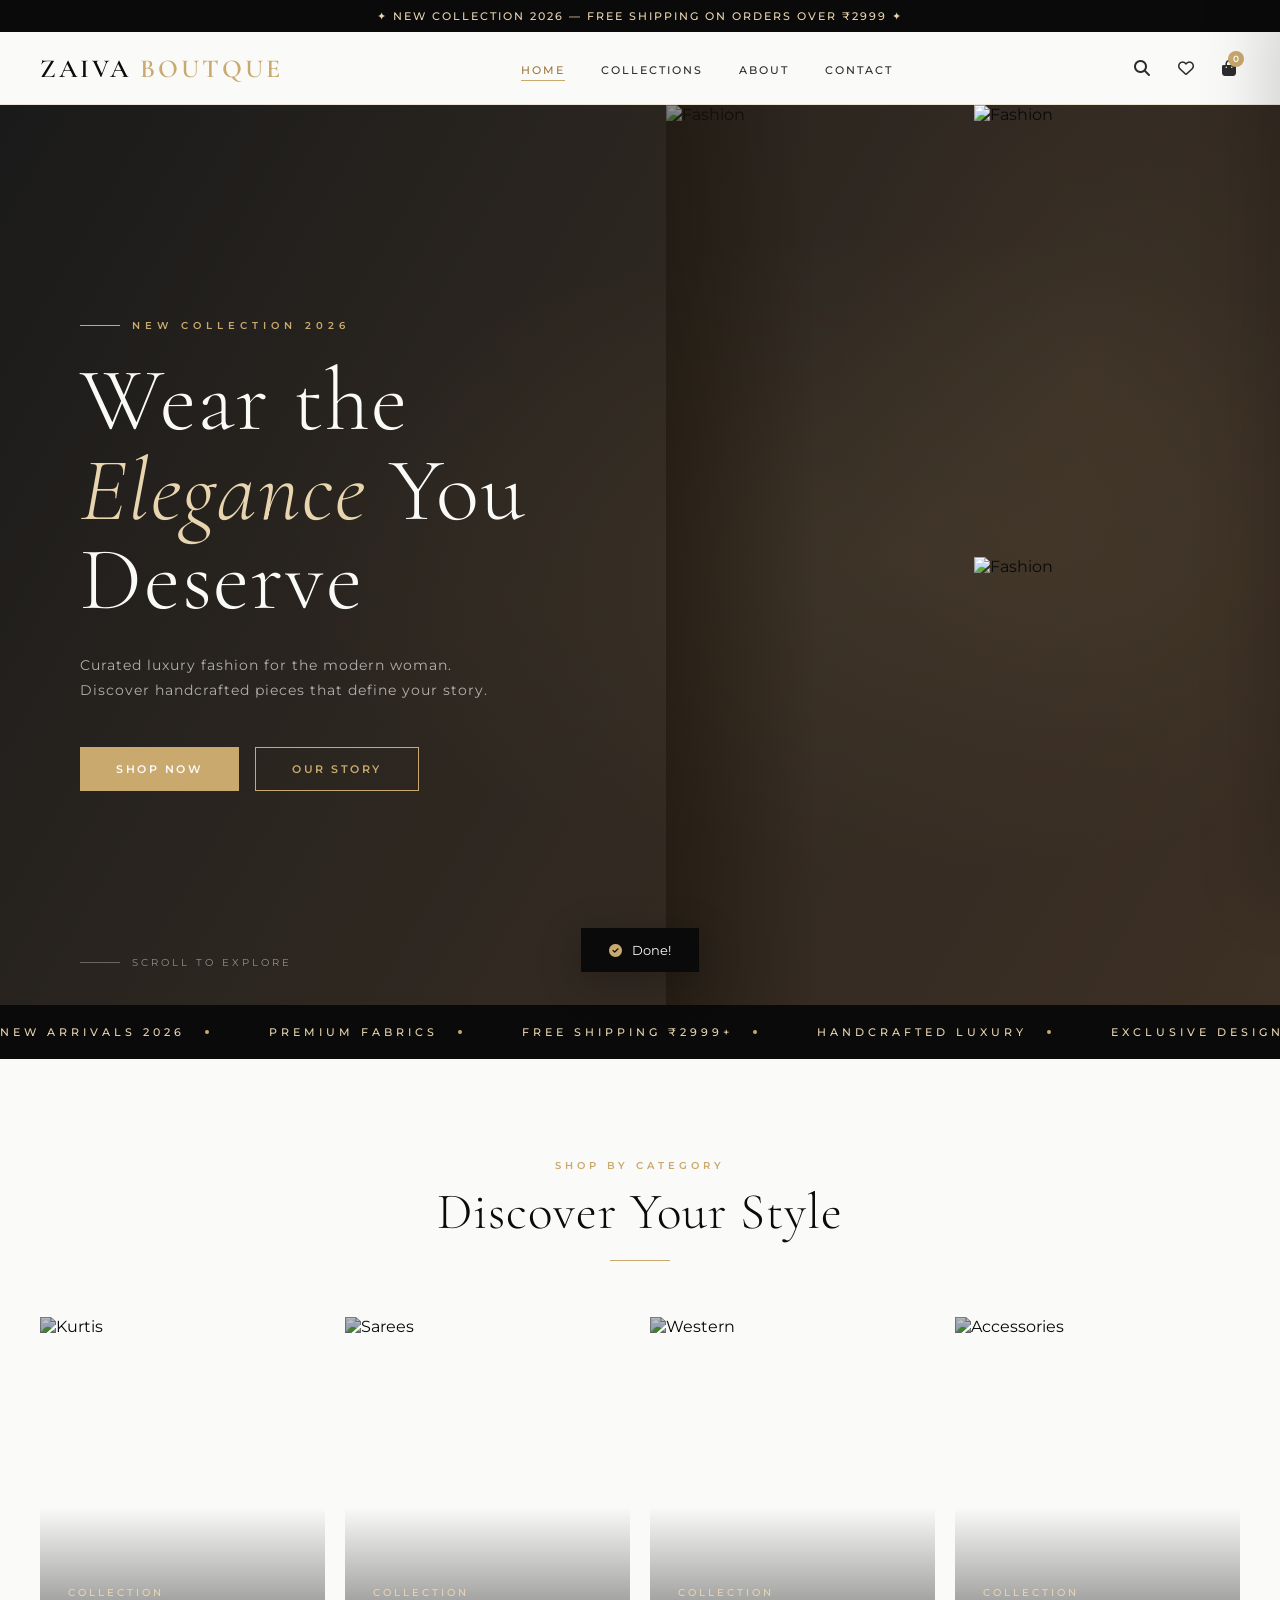
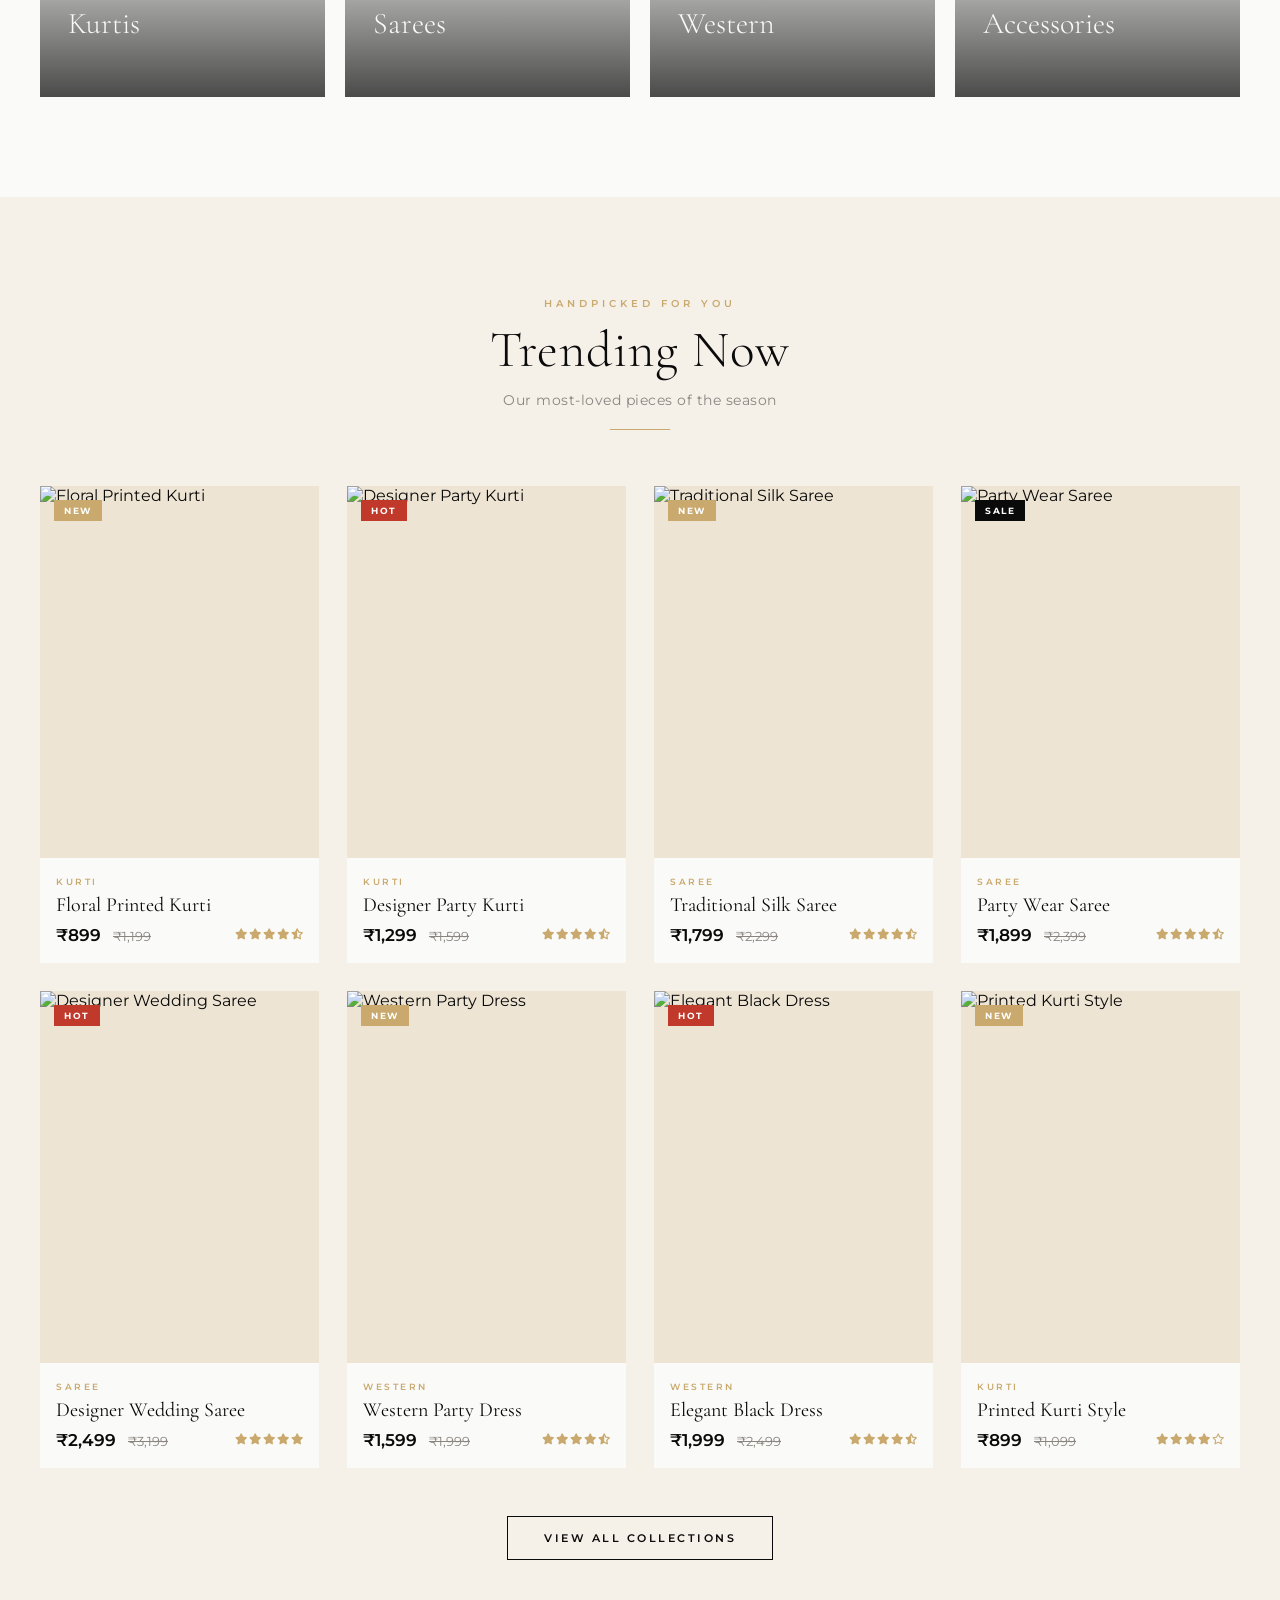
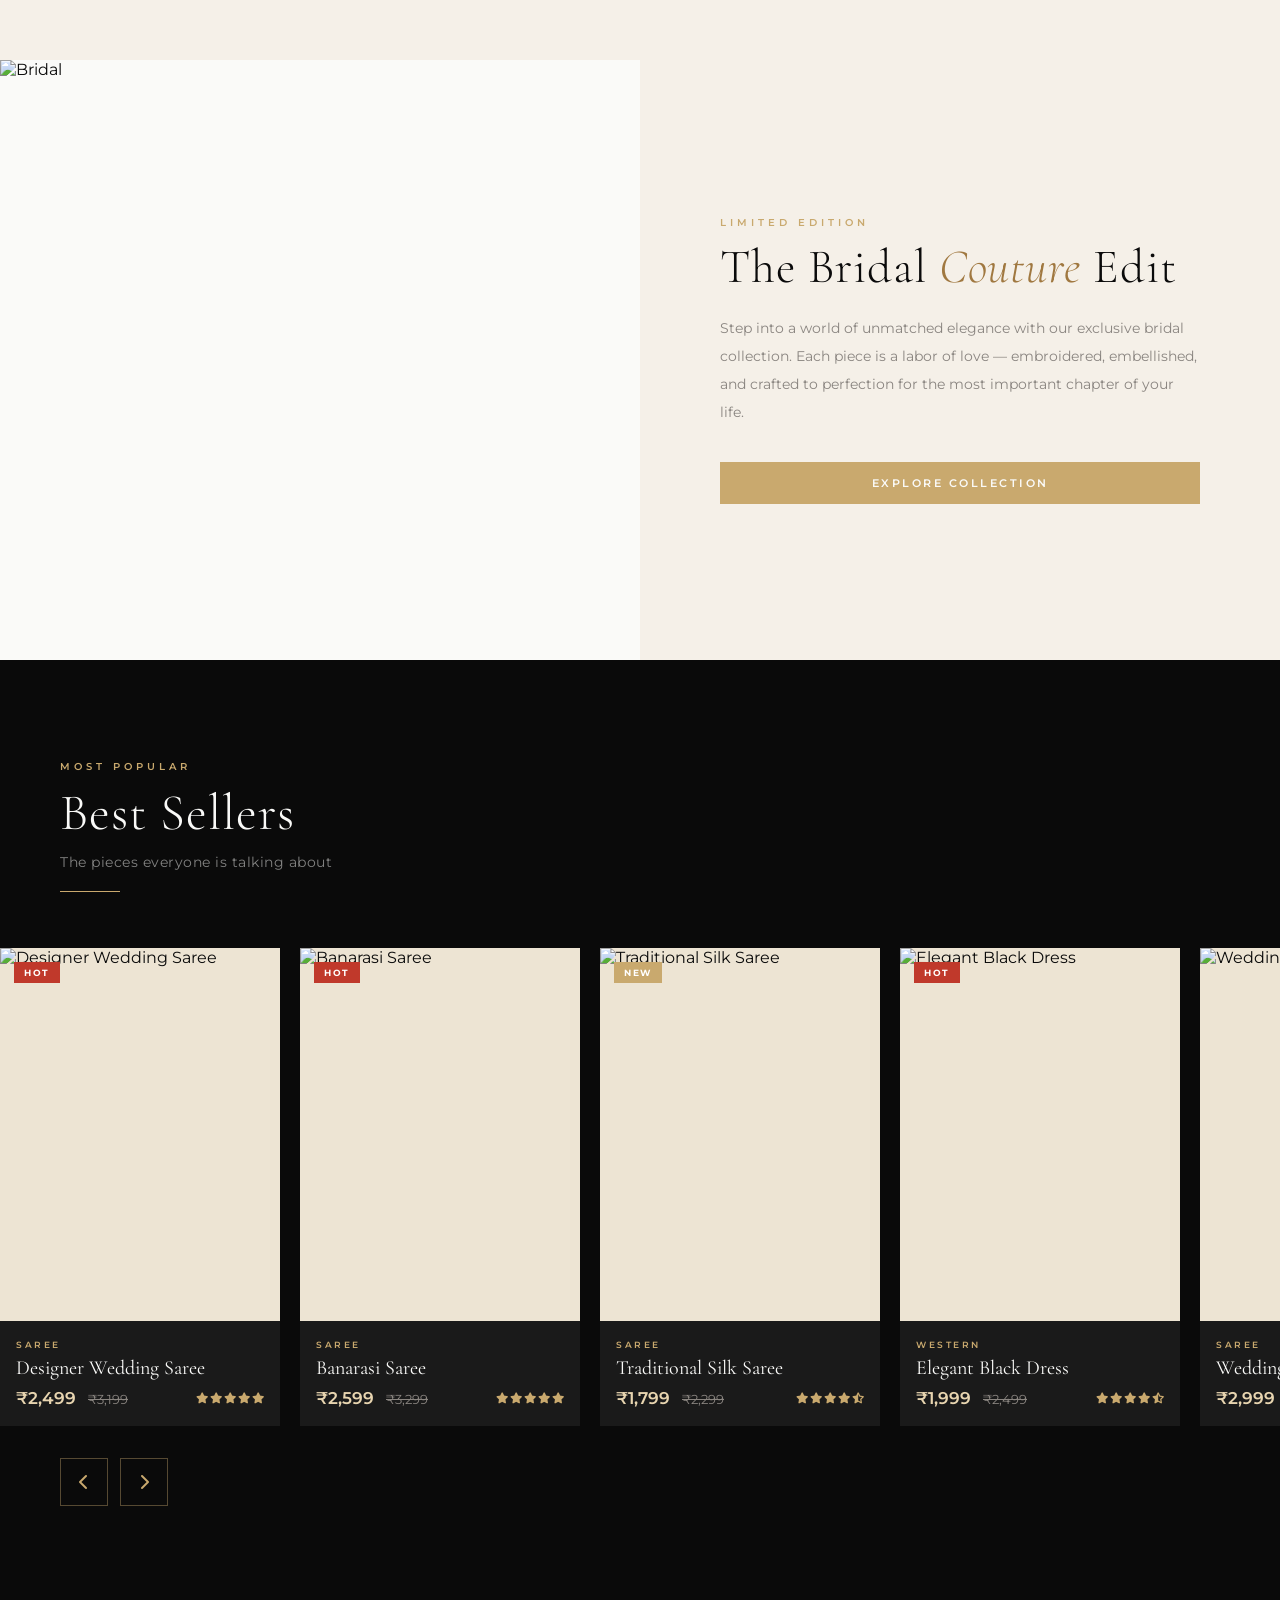
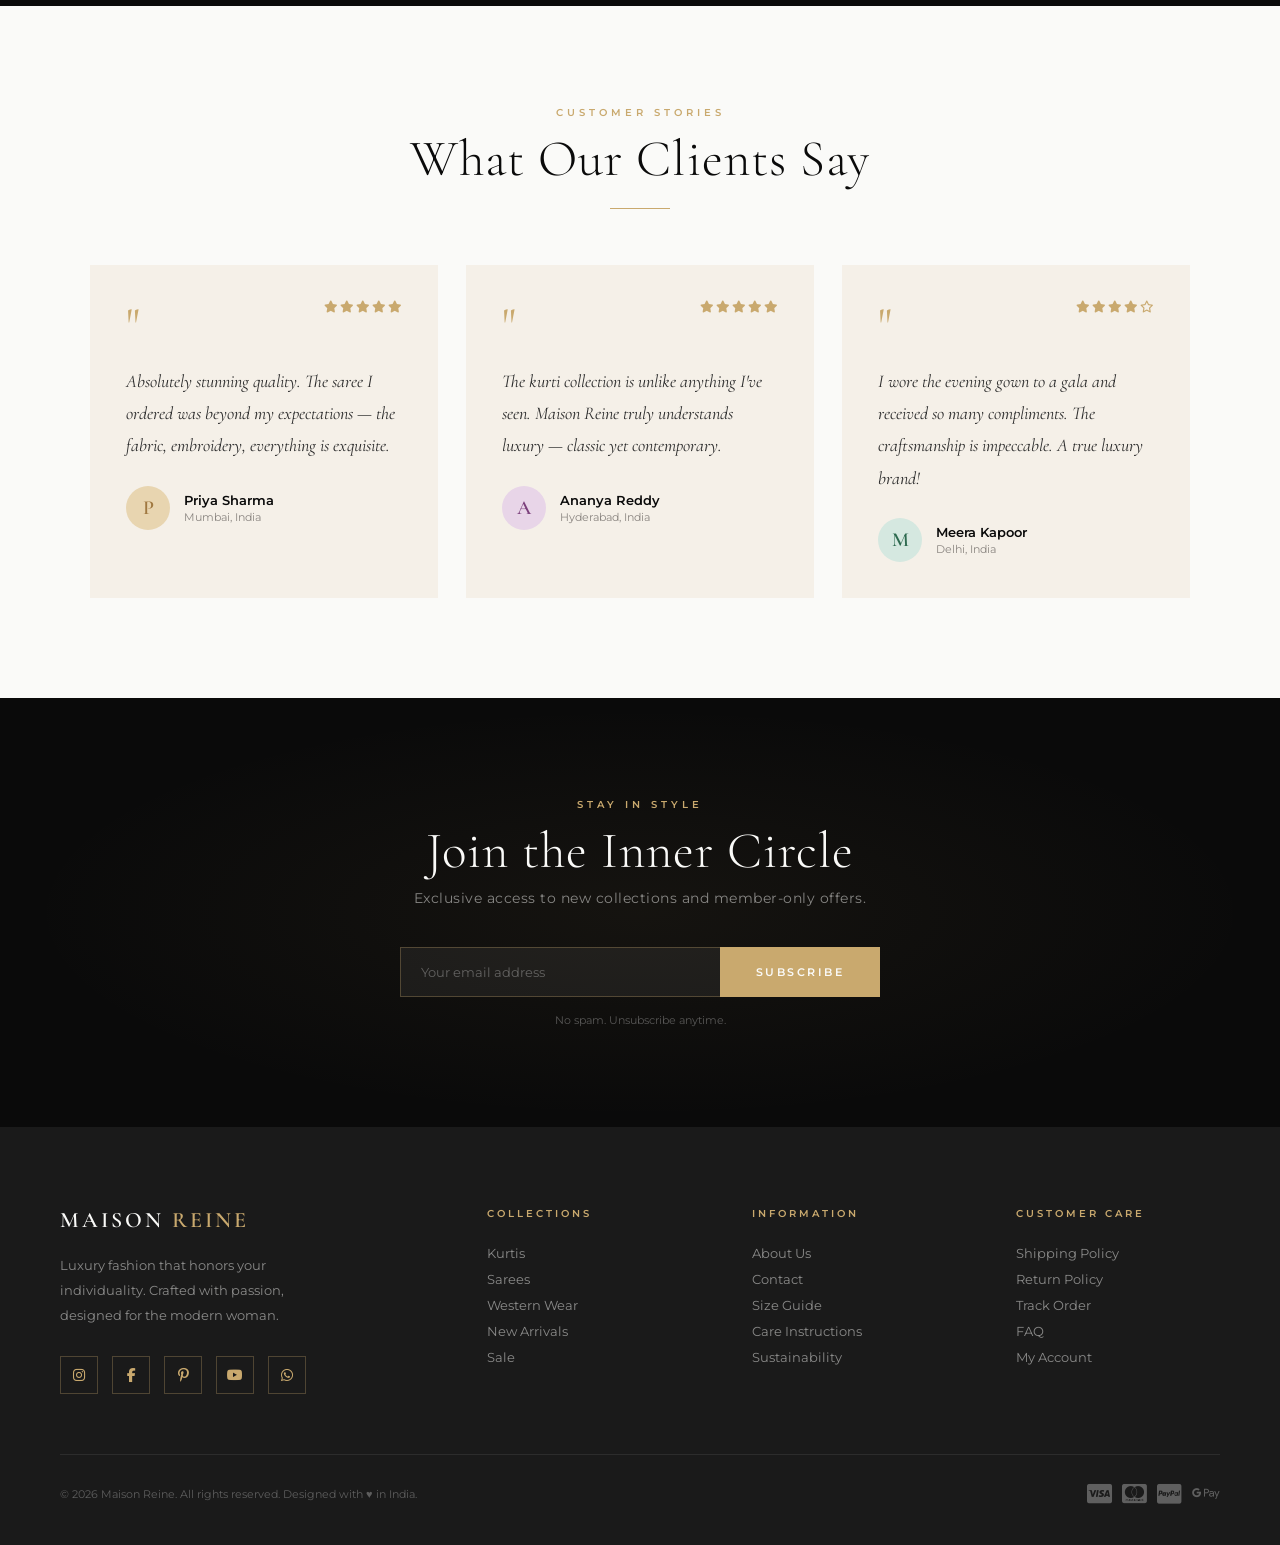
==== commit 909fbfa2: "Update index.html" ====
--- a/index.html
+++ b/index.html
@@ -3,7 +3,7 @@
 <head>
 <meta charset="UTF-8">
 <meta name="viewport" content="width=device-width, initial-scale=1.0">
-<title>MAISON REINE — Luxury Fashion</title>
+<title>ziva boutique</title>
 <link href="https://fonts.googleapis.com/css2?family=Cormorant+Garamond:ital,wght@0,300;0,400;0,600;1,300;1,400&family=Montserrat:wght@300;400;500;600&display=swap" rel="stylesheet">
 <link rel="stylesheet" href="https://cdnjs.cloudflare.com/ajax/libs/font-awesome/6.4.0/css/all.min.css">
 <link rel="stylesheet" href="css/style.css">
@@ -18,7 +18,7 @@
 <!-- NAVIGATION -->
 <nav class="navbar" id="mainNav">
   <div class="nav-inner">
-    <a class="nav-logo" href="index.html">MAISON <span>REINE</span></a>
+    <a class="nav-logo" href="index.html">ZAIVA <span>BOUTQUE</span></a>
     <ul class="nav-links">
       <li><a href="index.html" id="nav-home">Home</a></li>
       <li>
